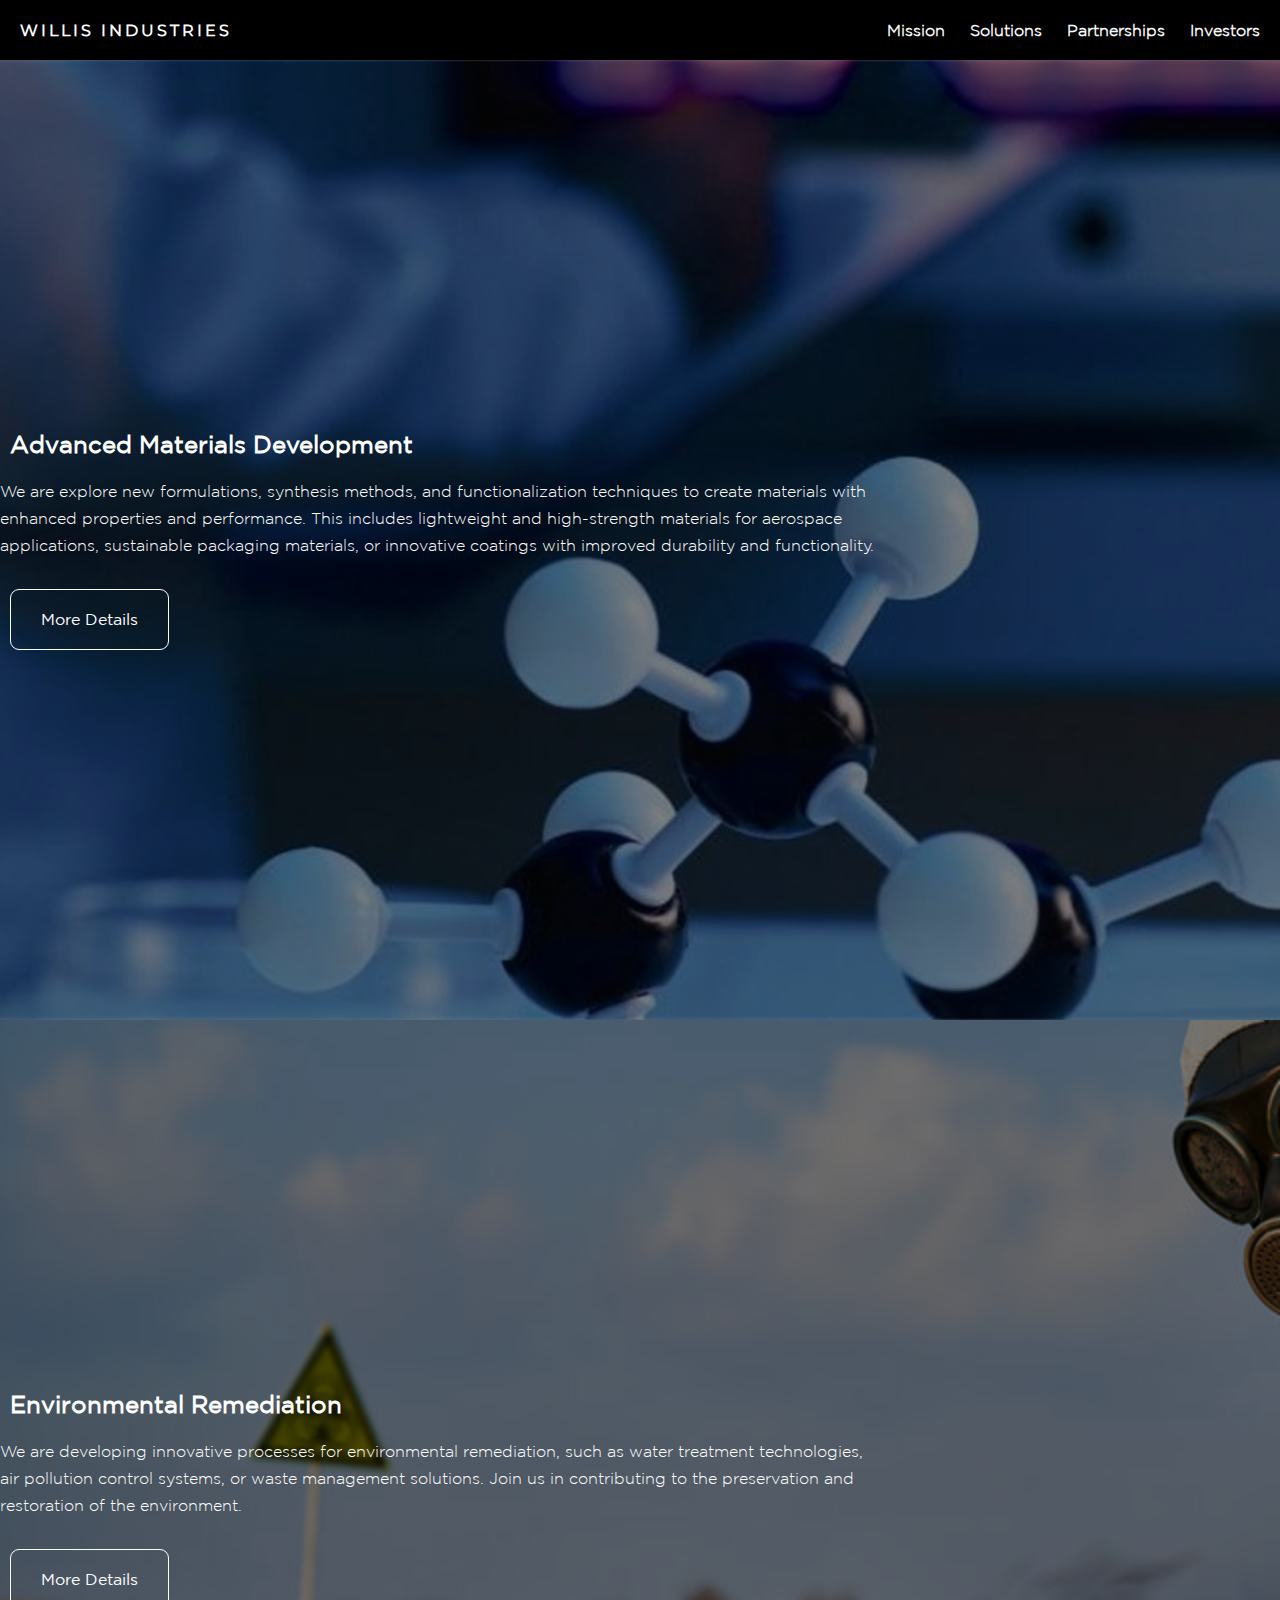
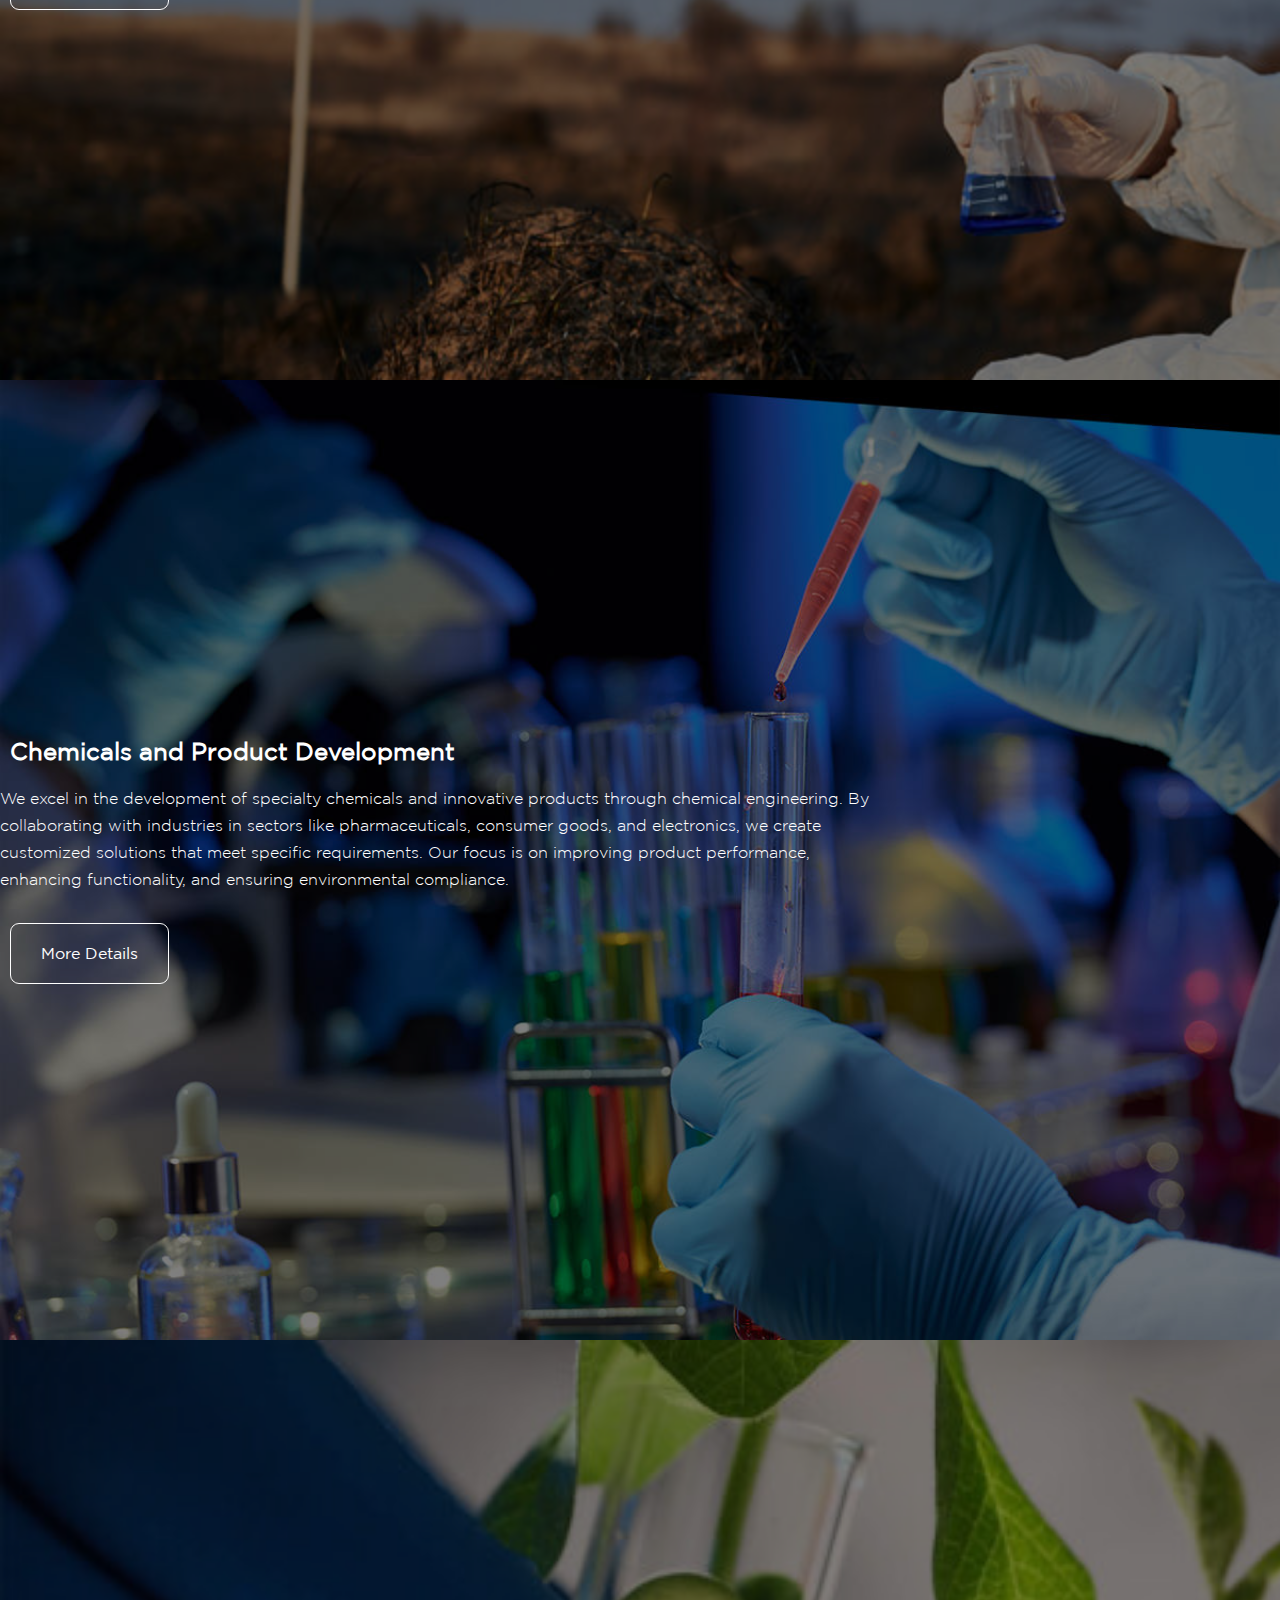
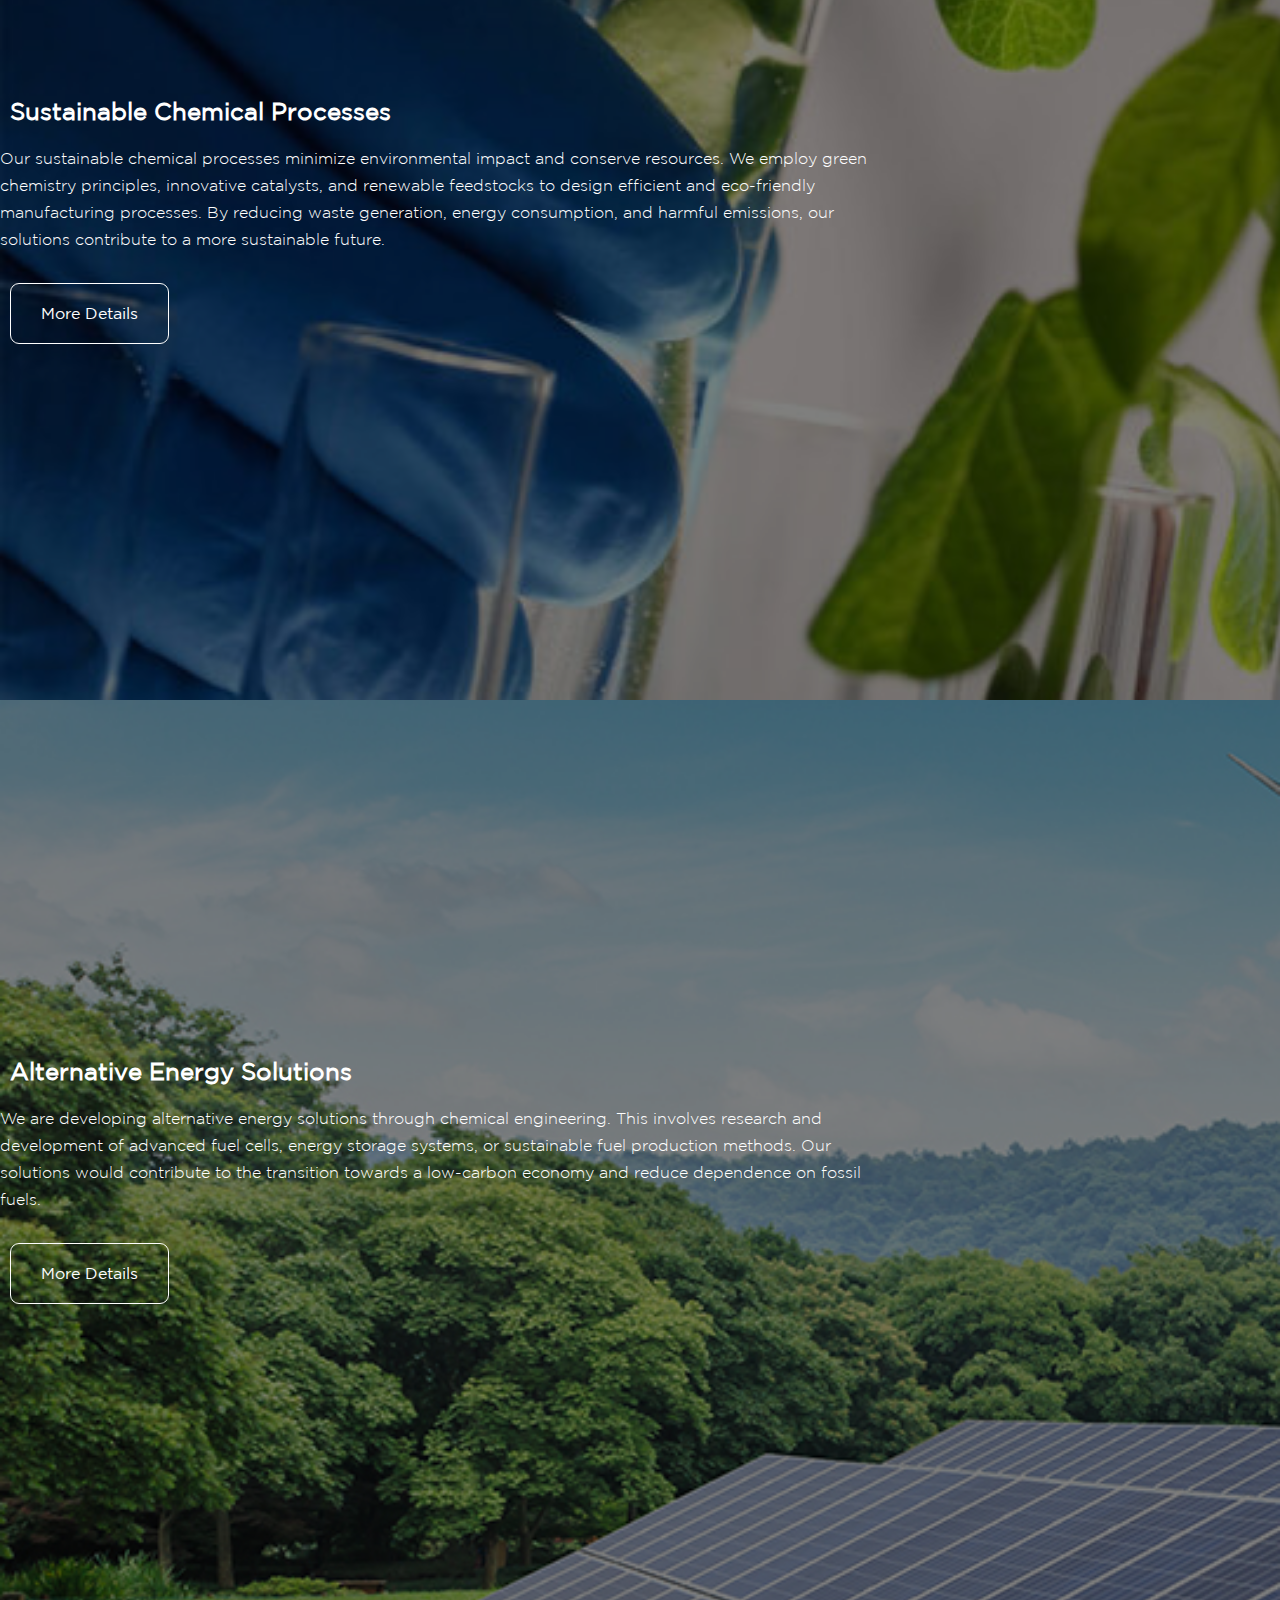
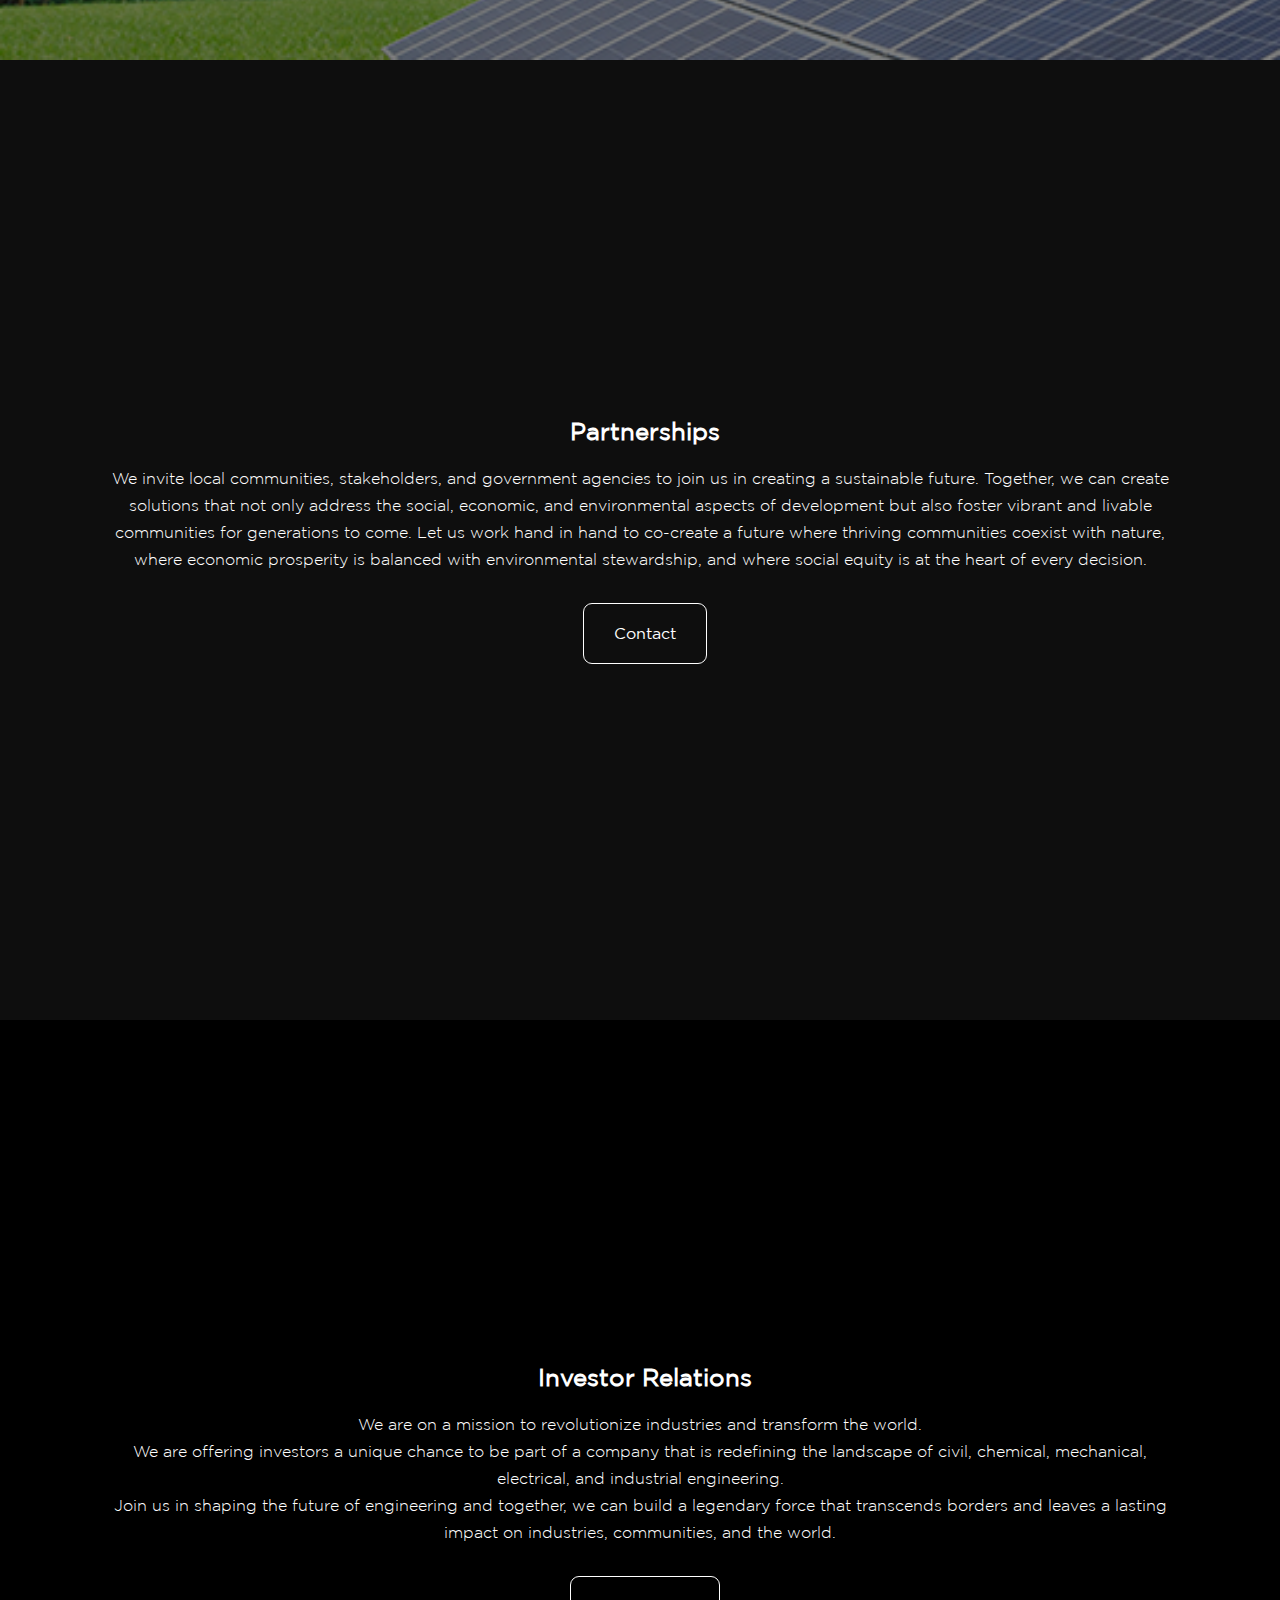
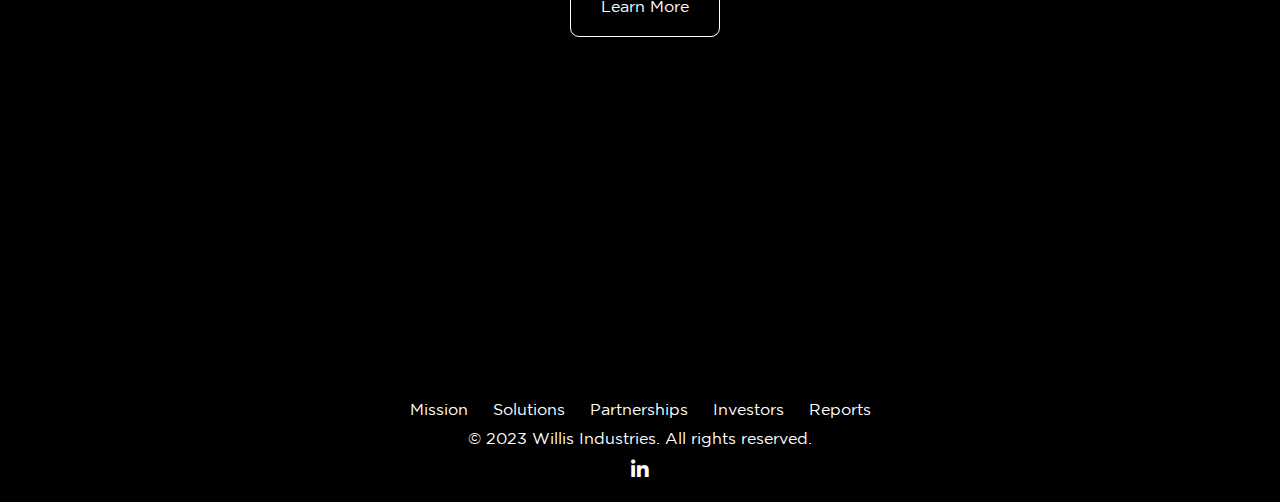
==== chemical.html @ 6d79f6e7 "First Commit" ====
<!DOCTYPE html>
<html lang="en">
<head>
  <title>Willis Industries</title>
  <meta name="viewport" content="width=device-width, initial-scale=1.0">
  <link rel="stylesheet" type="text/css" href="chemical.css">
  <script src="script.js"></script>
  <link rel="stylesheet" href="https://cdnjs.cloudflare.com/ajax/libs/font-awesome/6.0.0-beta3/css/all.min.css">
</head>
<body>
  <nav class="navbar">
    <div class="navbar-logo">
      <a href="index.html"><strong>WILLIS INDUSTRIES</strong></a>
    </div>
    <input type="checkbox" id="navbar-toggle" class="navbar-toggle">
    <label for="navbar-toggle" class="navbar-toggle-label"><i class="fas fa-bars"></i></label>
    <div class="navbar-menu-container">
      <ul class="navbar-menu">
        <li class="navbar-item"><a href="mission.html" class="navbar-link">Mission</a></li>
        <li class="navbar-item"><a href="solutions.html" class="navbar-link">Solutions</a></li>
        <li class="navbar-item"><a href="projects.html" class="navbar-link">Partnerships</a></li>
        <li class="navbar-item"><a href="investors.html" class="navbar-link">Investors</a></li>
      </ul>
    </div>
  </nav>

    <section id="boxes">

          <div class="box materials">
            <div class="box-overlay">
              <div class="box-content">
                <h3 class="box-title">Advanced Materials Development</h3>
                <p class="box-description">We are explore new formulations, synthesis methods, and functionalization techniques to create materials with enhanced properties and performance. This includes lightweight and high-strength materials for aerospace applications, sustainable packaging materials, or innovative coatings with improved durability and functionality.</p>
                <a href="industrial.html" class="box-learn-more">More Details</a>
              </div>
            </div>
          </div>

          <div class="box remed">
            <div class="box-overlay">
              <div class="box-content">
                <h3 class="box-title">Environmental Remediation</h3>
                <p class="box-description">We are developing innovative processes for environmental remediation, such as water treatment technologies, air pollution control systems, or waste management solutions. Join us in contributing to the preservation and restoration of the environment. </p>
                <a href="industrial.html" class="box-learn-more">More Details</a>
              </div>
            </div>
          </div>
          
          <div class="box chem">
            <div class="box-overlay">
              <div class="box-content">
                <h3 class="box-title">Chemicals and Product Development</h3>
                <p class="box-description">We excel in the development of specialty chemicals and innovative products through chemical engineering. By collaborating with industries in sectors like pharmaceuticals, consumer goods, and electronics, we create customized solutions that meet specific requirements. Our focus is on improving product performance, enhancing functionality, and ensuring environmental compliance.</p>
                <a href="civil.html" class="box-learn-more">More Details</a>
              </div>
            </div>
          </div>
          <div class="box sustain">
            <div class="box-overlay">
              <div class="box-content">
                <h3 class="box-title">Sustainable Chemical Processes</h3>
                <p class="box-description">Our sustainable chemical processes minimize environmental impact and conserve resources. We employ green chemistry principles, innovative catalysts, and renewable feedstocks to design efficient and eco-friendly manufacturing processes. By reducing waste generation, energy consumption, and harmful emissions, our solutions contribute to a more sustainable future.</p>
                <a href="mechanical.html" class="box-learn-more">More Details</a>
              </div>
            </div>
          </div>



          <div class="box alt">
            <div class="box-overlay">
              <div class="box-content">
                <h3 class="box-title">Alternative Energy Solutions</h3>
                <p class="box-description">We are developing alternative energy solutions through chemical engineering. This involves research and development of advanced fuel cells, energy storage systems, or sustainable fuel production methods. Our solutions would contribute to the transition towards a low-carbon economy and reduce dependence on fossil fuels.</p>
                <a href="industrial.html" class="box-learn-more">More Details</a>
              </div>
            </div>
          </div>

          
          <div class="box partnerships">
            <div class="box-overlay">
              <div class="box-content2">
                <h3 class="box-title">Partnerships</h3>
                <p class="box-description2">We invite local communities, stakeholders, and government agencies to join us in creating a sustainable future. Together, we can create solutions that not only address the social, economic, and environmental aspects of development but also foster vibrant and livable communities for generations to come. Let us work hand in hand to co-create a future where thriving communities coexist with nature, where economic prosperity is balanced with environmental stewardship, and where social equity is at the heart of every decision.</p>
                <a href="electrical.html" class="box-learn-more">Contact</a>
              </div>
            </div>
          </div>
          <div class="box investors">
            <div class="box-overlay">
              <div class="box-content2">
                <h3 class="box-title">Investor Relations</h3>
                <p class="box-description2">We are on a mission to revolutionize industries and transform the world.<br> We are offering investors a unique chance to be part of a company that is redefining the landscape of civil, chemical, mechanical, electrical, and industrial engineering. <br>Join us in shaping the future of engineering and together, we can build a legendary force that transcends borders and leaves a lasting impact on industries, communities, and the world.</p>
                <a href="chemical.html" class="box-learn-more">Learn More</a>
              </div>
            </div>
          </div>

        </section>

    <footer class="footer">
        <div class="footer-links">
          <ul>
            <li><a href="#">Mission</a></li>
            <li><a href="#">Solutions</a></li>
            <li><a href="#">Partnerships</a></li>
            <li><a href="#">Investors</a></li>
            <li><a href="#">Reports</a></li>
          </ul>
        </div>
        <div class="footer-info">
          <p>&copy; 2023 Willis Industries. All rights reserved.</p>
          <ul class="footer-social">
            <li><a href="#"><i class="fab fa-linkedin-in"></i></a></li>
          </ul>
        </div>
      </footer>
      
      
      
      
      
      
      
      
      
        
        
      </body>
      </html>
---- chemical.css ----
/* Global styles */
* {
    margin: 0;
    padding: 0;
    box-sizing: border-box;
  }
  
  @font-face {
    font-family: 'Gotham';
    src: url(font/GothamBook.ttf);
  }
  
  @font-face {
    font-family: 'Gotham2';
    src: url(font/GothamLight.ttf);
  
  }

  @font-face {
    font-family: 'Gotham Bold';
    src: url(font/Gotham-Bold.otf);
  }
  
  @font-face {
    font-family: 'Montserrat';
    src: url(font/Montserrat-Regular.ttf);
  }

  @font-face {
    font-family: 'Montserrat Bold';
    src: url(font/Montserrat-Bold.ttf);
  }
  /* navbar.css */
  
  /* Reset default margin and padding */
  body, nav, ul, li {
    margin: 0;
    padding: 0;
    font-family: 'Gotham';
  }

  body {
    background-color: black;
  }

  
  /* Style the navbar */
  .navbar {
    background-color: black;
    height: 60px;
    display: flex;
    align-items: center;
    justify-content: space-between;
    padding: 0 20px;
    position: sticky;
    top: 0px;
    left: 0;
    width: 100%;
    z-index: 3;

  }

 /* Add this CSS rule for the hover effect on navbar links */
.navbar-link {
    position: relative;
    text-decoration: none;
    color: #F8F8F8;
    font-size: 16px;
    font-weight: bold;
  }

  .navbar-link:hover {
    color: black;
  }
  
  .navbar-link::before {
    content: "";
    position: absolute;
    top: 0;
    left: 0;
    background-color: white;
    opacity: 0;
    transform: translate(-12.5%, -36%);
    width: calc(100% + 20px);
    height: calc(100% + 40px);
    transition: opacity 0.3s ease;
    z-index: -1;
    pointer-events: none;
  }
  
  /* Add this CSS rule for the font color transition on hover */
  .navbar-link:hover::before {
    opacity: 1;
    transform: translate(-12.5%, -36%) scale(1.05);
  }
  
  /* Modify the CSS rule for the scroll effect */
  .navbar-scrolled {
    background-color: rgb(255, 255, 255);
    border-bottom: .5px solid rgb(241, 241, 241);
  }

  .navbar-scrolled .navbar-link::before {
    background-color: black;
  }
  
  /* Add this CSS rule for the font color transition on hover when scrolled */
  .navbar-scrolled .navbar-link:hover {
    color: black;
  }
  


 
  
  /* Style the navbar logo */
  .navbar-logo {
    width: auto;
  }

  .navbar-logo a {
    text-decoration: none;
    color: white;
    font-family: 'Montserrat';
    letter-spacing: 3px;
  }
  
  /* Style the navbar menu */
  .navbar-menu {
    list-style-type: none;
  }
  
  /* Style the navbar items */
  .navbar-item {
    display: inline-block;
    margin-left: 20px;
    font-family: 'Gotham2'
  }

  .navbar-toggle {
    display: none;
  }

  .navbar-toggle-label {
    display: none;
  }

  /*test*/
  #boxes {
    padding: 0px 0;
    background-color: #000;
}





.chem {
    background-image: url(images/chem.jpg);
    background-size: cover;
}

.sustain {
    background-image: url(images/sustain.jpg);
    background-size: cover;
}

.remed {
  background-image: url(images/remed.jpg);
  background-size: cover;
}
.alt {
    background-image: url(images/alt.jpg);
    background-size: cover;
}

.growth {
    background-image: url(images/walk1.jpg);
    background-size: cover;
}

.green {
    background-image: url(images/park.webp);
    background-size: cover;
}

.materials {
    background-image: url(images/materials.jpg);
    background-size: cover;
}

.urban {
    background-image: url(images/sustainable-construction.jpg);
    background-size: cover;
}

.climate {
    background-image: url(images/climate.webp);
    background-size: cover;
}

.tech {
    background-image: url(images/server.jpg);
    background-size: cover;
}

.partnerships {
    background-color: #1d1d1d;
    background-size: cover;
}



.investors {
    background-color: #000; 
    background-size: cover;
}





.box {
  width: 100%;
  margin: 0px 0;
  position: relative;
}



.box-overlay {
  position: relative;
  width: 100%;
  height: 0;
  padding-bottom: 75%;
}

.box-overlay img {
  width: 100%;
  height: 100%;
  object-fit: cover;
}

.box-content {
  position: absolute;
  top: 0;
  left: 0;
  width: 100%;
  height: 100%;
  display: flex;
  flex-direction: column; /* Add this line */
  align-items: flex-start; /* Updated alignment */
  justify-content: center; /* Updated alignment */
  gap: 20px;
  background-color: rgba(0, 0, 0, 0.5);
  opacity: 1;
  transition: opacity 0.3s ease;
}

/* for investors and partners section*/

.box-content2 {
    position: absolute;
    top: 0;
    left: 0;
    width: 100%;
    height: 100%;
    display: flex;
    flex-direction: column; /* Add this line */
    align-items: center; /* Updated alignment */
    justify-content: center; /* Updated alignment */
    gap: 20px;
    background-color: rgba(0, 0, 0, 0.5);
    opacity: 1;
    transition: opacity 0.3s ease;
  }

  .box-description2 {
    color: #fff;
    font-family: 'Gotham2';
    text-align: center;
    padding-left: 100px;
    padding-right: 100px;
    line-height: 27px;
  }


  /**/



.box-title {
  color: #fff;
  font-size: 24px;
  text-align: left; /* Updated alignment */
  margin-left: 10px; /* Add this line for spacing */
}

.box-description {
  color: #fff;
  font-family: 'Gotham2';
  padding-right: 400px;
  line-height: 27px;
}

.box-learn-more {
  display: inline-block;
  padding: 5px 10px;
  background-color: transparent;
  border: 1px solid #fff;
  color: #fff;
  text-decoration: none;
  border-radius: 9px;
  padding: 20px 30px;
  
  font-family: 'Gotham';
  margin-left: 10px; /* Add this line for spacing */
  margin-top: 10px; /* Add this line for spacing */
}

.box-learn-more:hover {
  background-color: #fff;
  transition: 0.5s;
  color: #000;
}


.box:hover img {
  transform: scale(1.1);
}

.darken {
  filter: brightness(10%)
}

  /*test*/

 

    
  
  /* Footer Section Styling */
  
  .footer {
    background-color: #000000;
    color: #FFFFFF;
    padding: 20px 0;
    text-align: center;
  }
  
  .footer-links ul {
    list-style-type: none;
    padding: 0;
    margin: 0;
    margin-bottom: 10px;
  }
  
  .footer-links li {
    display: inline-block;
    margin: 0 10px;
  }
  
  .footer-links a {
    color: #FFFFFF;
    text-decoration: none;
  }
  
  .footer-info p {
    margin-bottom: 10px;
  }
  
  .footer-social {
    list-style-type: none;
    padding: 0;
    margin: 0;
  }
  
  .footer-social li {
    display: inline-block;
    margin: 0 5px;
  }
  
  .footer-social a {
    color: #FFFFFF;
    text-decoration: none;
    font-size: 20px;
  }
  
  /**/

       /* Add a media query for screens with a maximum width of 375px (iPhone 13 width) */
       @media (max-width: 700px) {

        /* Style the navbar */
        .navbar {
          background-color: black;
          height: 60px;
          display: flex;
          align-items: center;
          justify-content: space-between;
          padding: 0 20px;
          position: sticky;
          top: 0px;
          left: 0;
          width: 100%;
          z-index: 3;
      
        }
      
       /* Add this CSS rule for the hover effect on navbar links */
      .navbar-link {
          position: relative;
          text-decoration: none;
          color: #F8F8F8;
          font-size: 16px;
          font-weight: bold;
          transition: color 0.3s ease;
        }
      
        .navbar-link:hover {
          color: black;
        }
        
        .navbar-link::before {
          content: "";
          position: absolute;
          top: 0;
          left: 0;
          background-color: white;
          opacity: 0;
          transform: translate(-12.5%, -36%);
          width: calc(100% + 20px);
          height: calc(100% + 40px);
          transition: opacity 0.3s ease;
          z-index: -1;
          pointer-events: none;
        }
        
        /* Add this CSS rule for the font color transition on hover */
        .navbar-link:hover::before {
          opacity: 1;
          transform: translate(-12.5%, -36%) scale(1.05);
        }
        
        /* Modify the CSS rule for the scroll effect */
        .navbar-scrolled {
          background-color: rgb(255, 255, 255);
          border-bottom: .5px solid rgb(241, 241, 241);
        }
      
        .navbar-scrolled .navbar-link::before {
          background-color: black;
        }
        
        /* Add this CSS rule for the font color transition on hover when scrolled */
        .navbar-scrolled .navbar-link:hover {
          color: black;
        }
        
      
      
       
        
        /* Style the navbar logo */
        .navbar-logo {
          width: auto;
        }
      
        .navbar-logo a {
          text-decoration: none;
          color: white;
          font-family: 'Montserrat';
          letter-spacing: 3px;
        }
        
        /* Style the navbar menu */
        .navbar-menu {
          list-style-type: none;
        }
        
        /* Style the navbar items */
        .navbar-item {
          display: inline-block;
          margin-left: 20px;
          font-family: 'Gotham2'
        }
        
      /* Add styles to the hamburger icon and checkbox */
      .navbar-toggle {
      display: none;
      }
      
      .navbar-toggle-label {
      display: block;
      color: #FFF;
      font-size: 24px;
      cursor: pointer;
      padding: 10px;
      position: absolute;
      top: 0;
      right: 0;
      }
      
      /* Add styles to show the menu when the checkbox is checked */
      .navbar-toggle:checked ~ .navbar-menu-container {
      display: block;
      position: absolute;
      top: 100%;
      right: 0;
      width: 100%;
      background-color: black;
      z-index: 99; /* Ensure the menu appears on top of other content */
      }
      
      /* Add styles to hide the menu by default */
      .navbar-menu-container {
      display: none;
      }
      
      .navbar-menu {
      list-style-type: none;
      display: none; /* Hide the menu items by default */
      }
      
      /* Add additional styles for the navbar items */
      .navbar-item {
      display: block;
      margin: 10px 0;
      text-align: center; /* Align the menu items to the right */
      }
      
      /* Show the menu items when the hamburger menu is checked */
      #navbar-toggle:checked ~ .navbar-menu-container .navbar-menu {
      display: block;
      }
      
      /* Adjust the positioning of the menu items */
      .navbar-menu-container {
      position: absolute;
      top: 100%;
      right: 0;
      width: 100%;
      background-color: black;
      padding: 0px 0;
      z-index: 2;
      }
      
      .navbar-link {
      font-size: 14px;
      color: #FFF;
      text-decoration: none;
      }
      
      /* Rest of your existing navbar styles */
      
      
      
      
      
      
      
      
      /* Boxes Section */
      #boxes {
        padding: 0px 0;
      }
      
      .box {
        height: 100vh;
      }
      .box-content {
        padding: 0px;
        align-items: center;
      }
      
      .box-overlay {
        height: 100vh;
      }
      
      .box-title {
        font-size: 18px;
        margin-left: 0;
      }
      
      .box-content2 {
        padding: 0px;
        align-items: center;
      }
      
      .box-description {
        font-size: 17px;
        padding-right: 20px;
        line-height: 40px;
        text-align: center;
      }
      
      .box-description2 {
        font-size: 17px;
        line-height: 40px;
        text-align: center;
        padding: 0;
      }
      
      .box-learn-more {
        padding: 10px 15px;
        font-size: 12px;
        margin-left: 0;
        margin-top: 10px;
        
      }
      
      .chem {
        background-image: url(images/chem.jpg);
        background-size: cover;
        background-position: center;
    }
    
    .sustain {
        background-image: url(images/sustain.jpg);
        background-size: cover;
        background-position: center;
    }
    
    .remed {
      background-image: url(images/remed.jpg);
      background-size: cover;
      background-position: center;
    }
    .alt {
        background-image: url(images/alt.jpg);
        background-size: cover;
        background-position-x: 700px; 
    }
    
    .growth {
        background-image: url(images/walk1.jpg);
        background-size: cover;
        background-position: center;
    }
    
    .green {
        background-image: url(images/park.webp);
        background-size: cover;
        background-position: center;
    }
    
    .materials {
        background-image: url(images/materials.jpg);
        background-size: cover;
        background-position: center;
    }
    
    .urban {
        background-image: url(images/sustainable-construction.jpg);
        background-size: cover;
        background-position: center;
    }
    
    .climate {
        background-image: url(images/climate.webp);
        background-size: cover;
        background-position: center;
    }
    
    .tech {
        background-image: url(images/server.jpg);
        background-size: cover;
        background-position: center;
    }
    
      
      
      
      /* Footer Section */
      .footer {
        padding: 10px 0;
      }
      
      .footer-links li {
        margin: 0 5px;
      }
      
      .footer-info p {
        font-size: 12px;
      }
      
      .footer-social a {
        font-size: 16px;
      }
      
      .footer-links a {
        font-size: 12px;
        color: #fff;
        font-family: 'Gotham Bold';
      }
      
      /* About Section */
      #about {
        padding: 50px 0;
      }
      
      .letter {
        padding: 20px;
      }
      
      .letter-content p {
        margin-bottom: 10px;
      }
      }
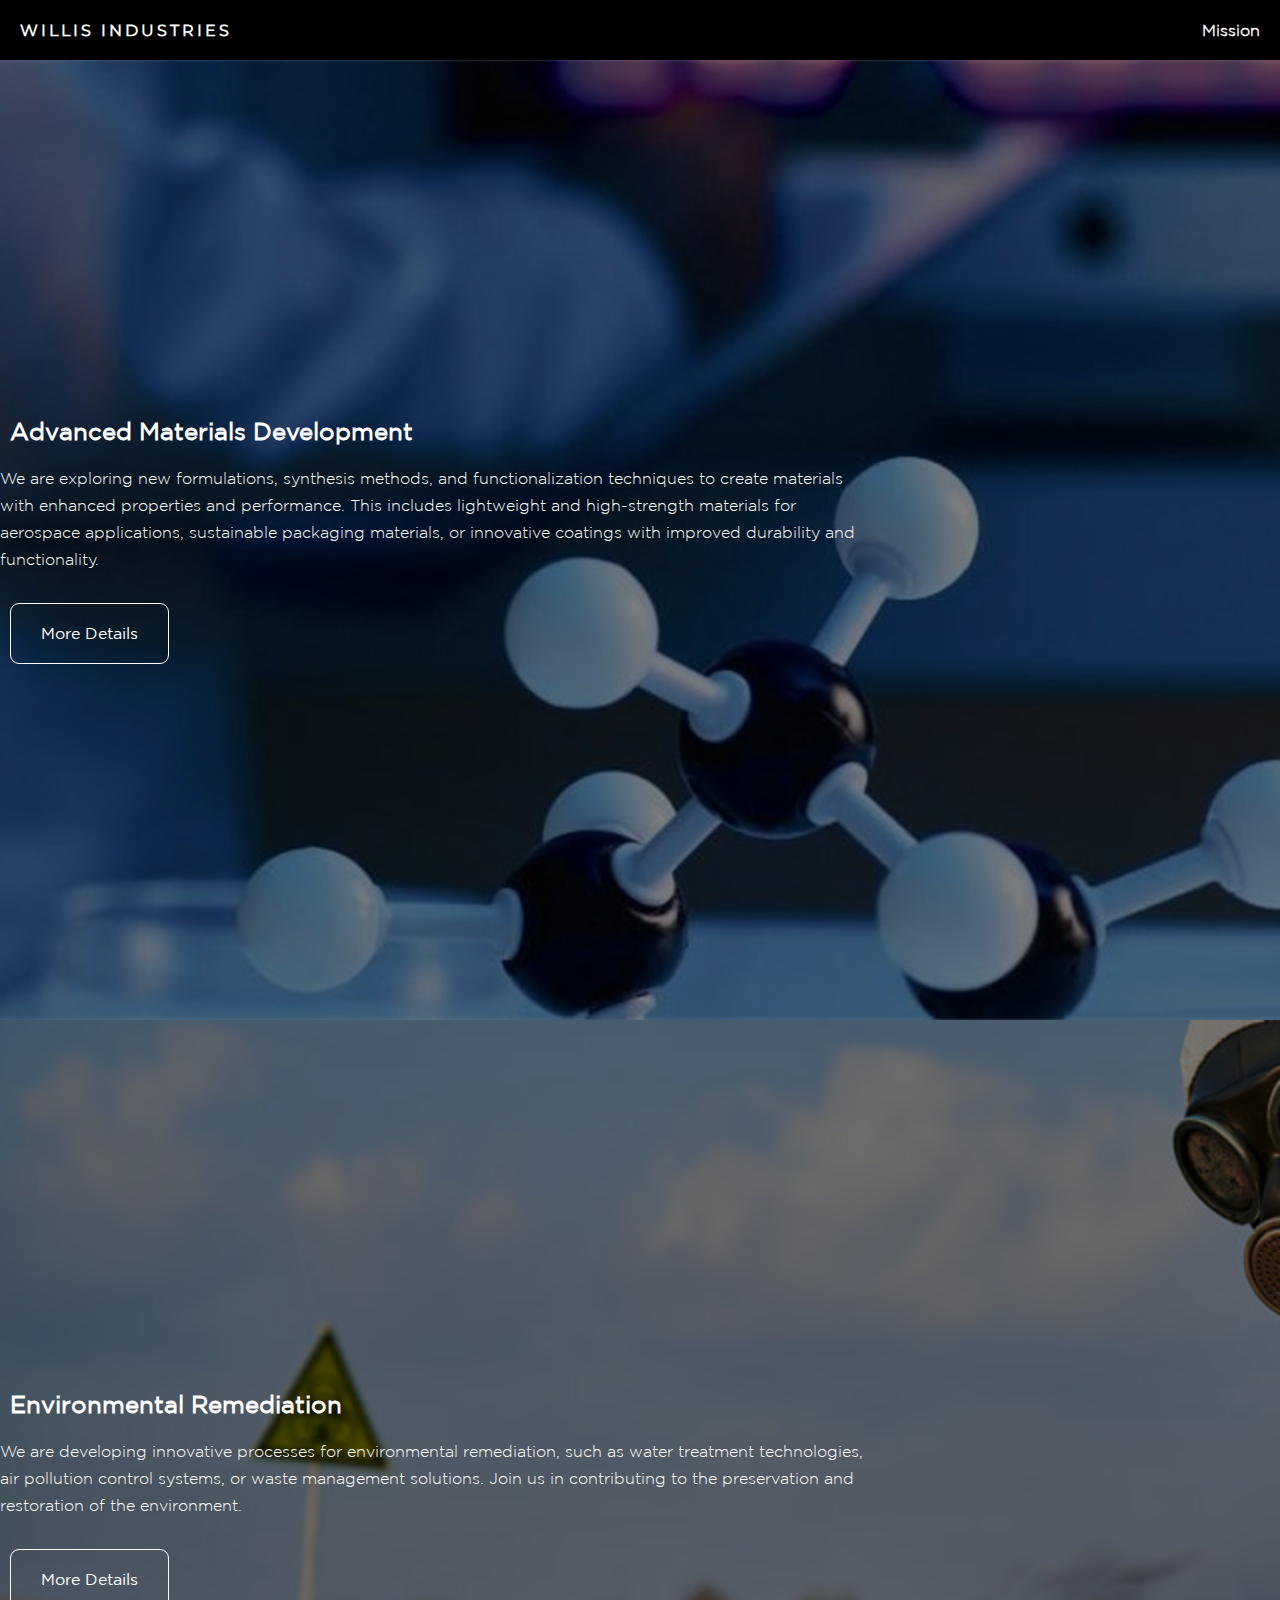
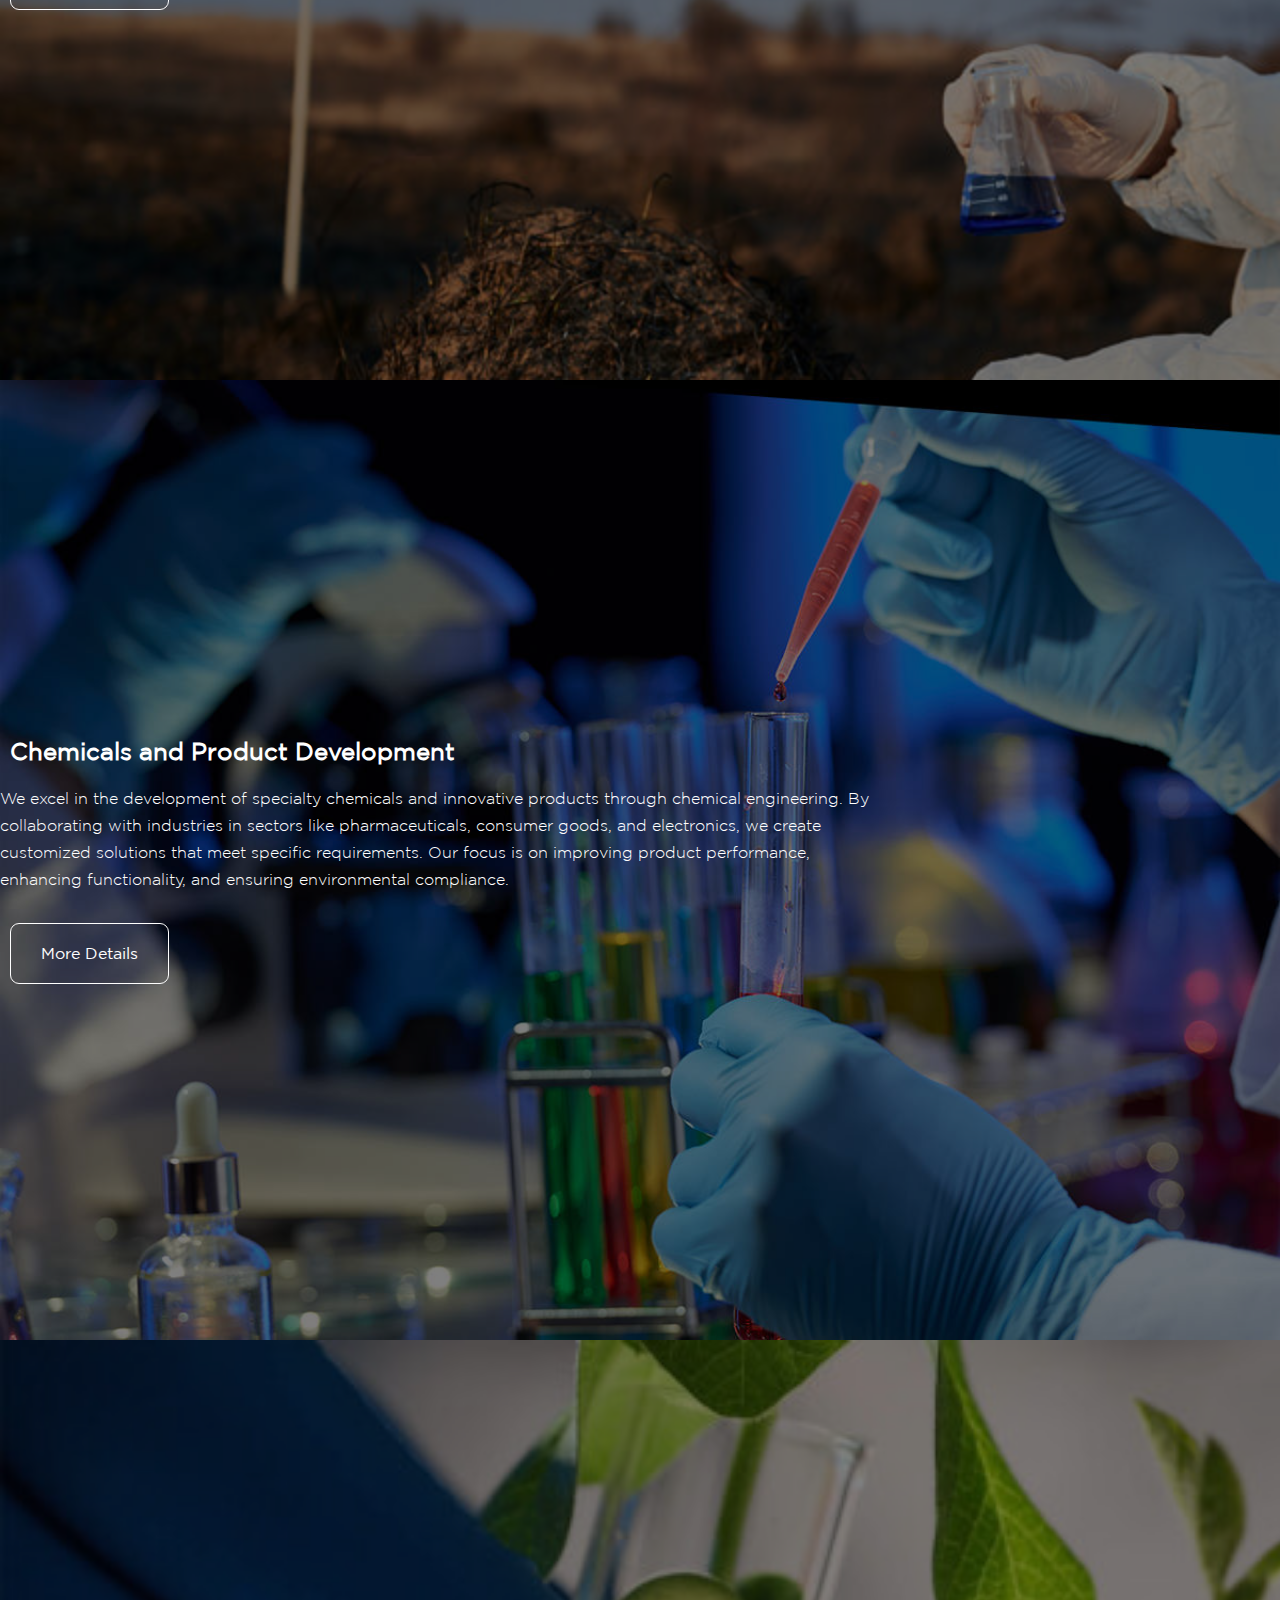
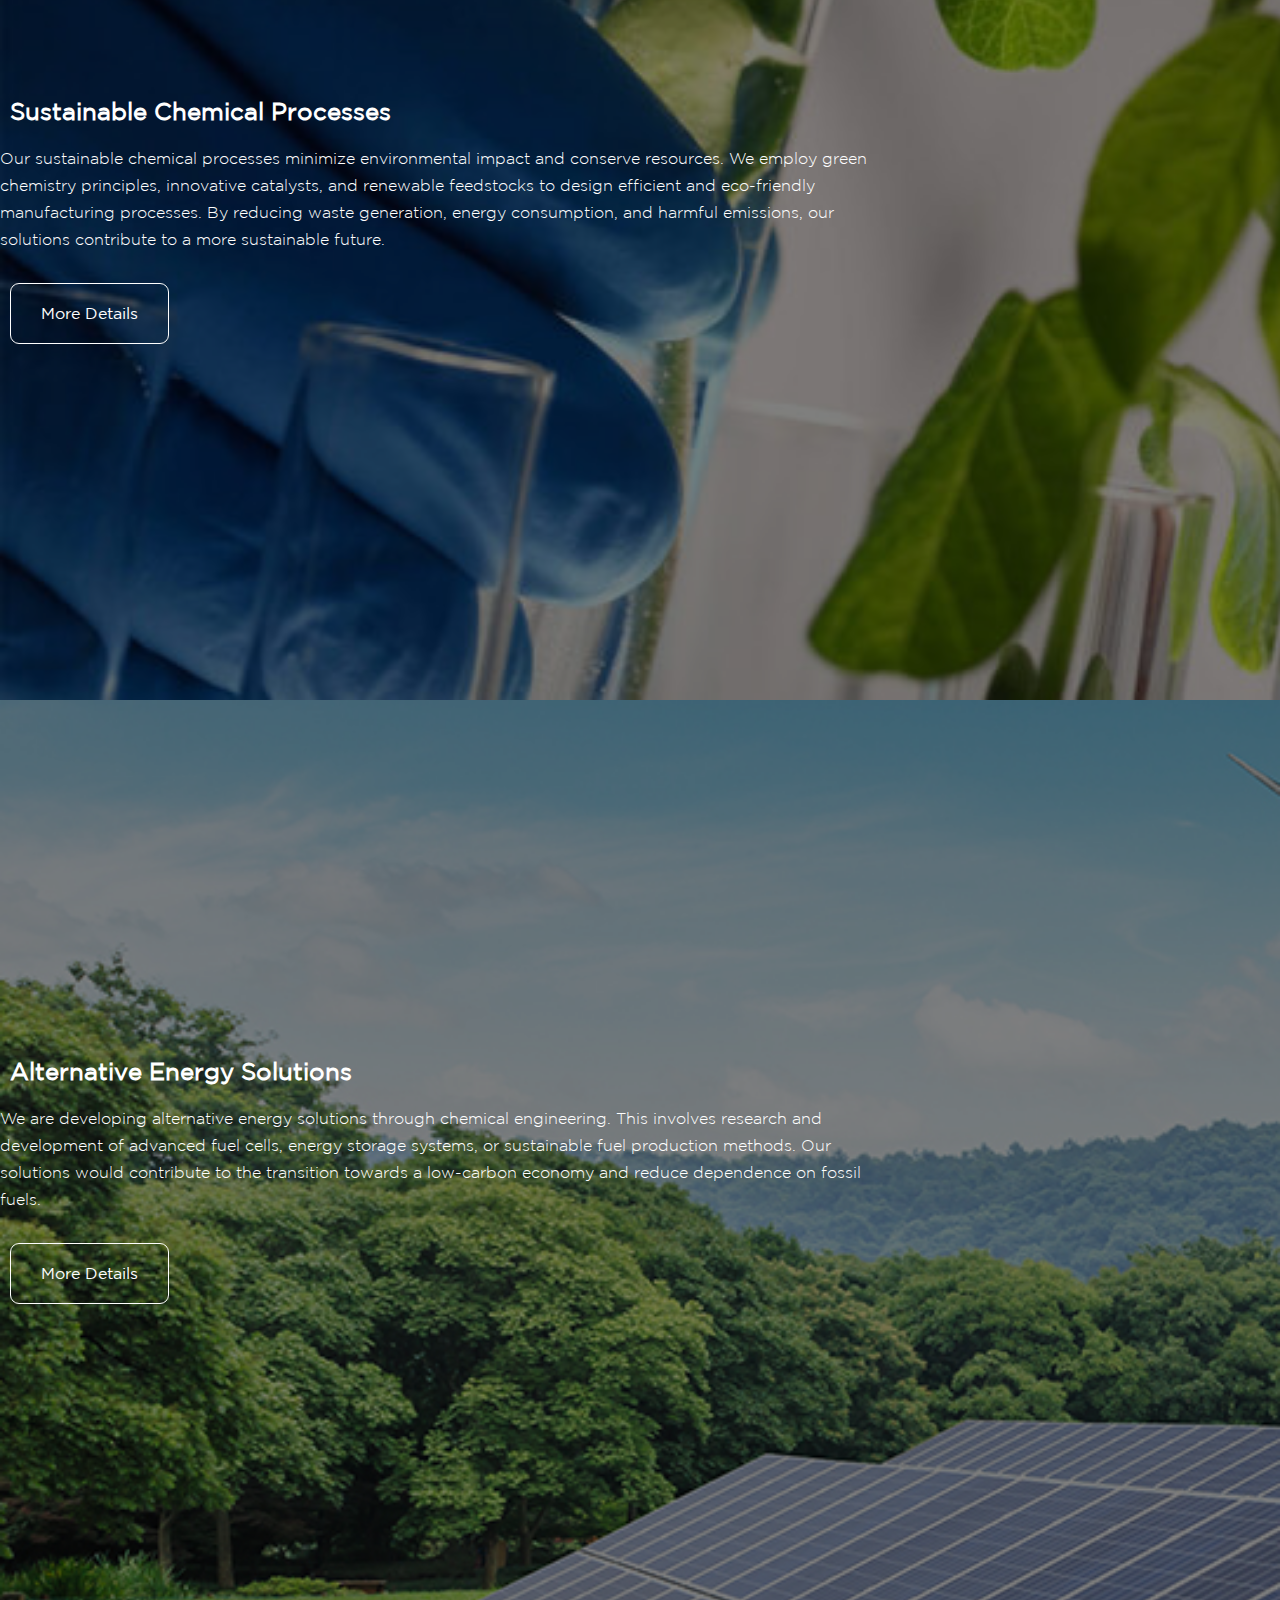
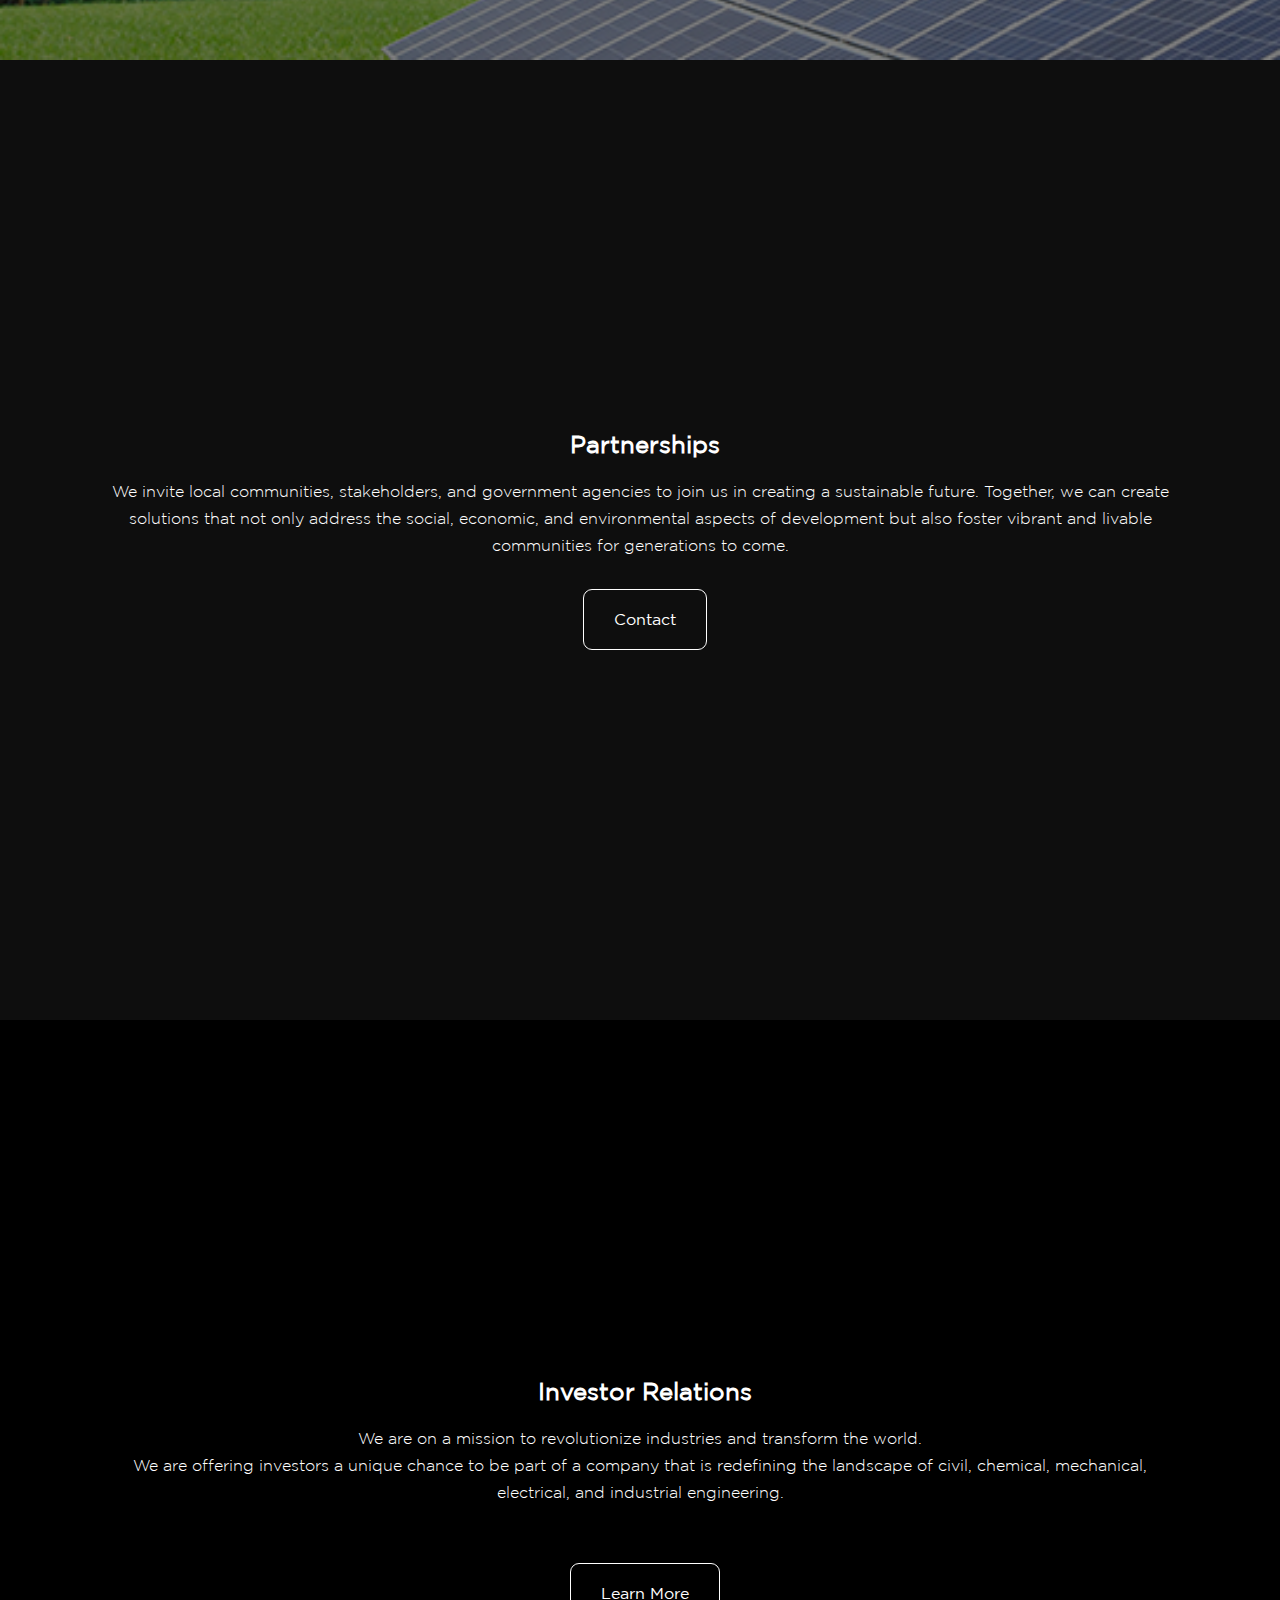
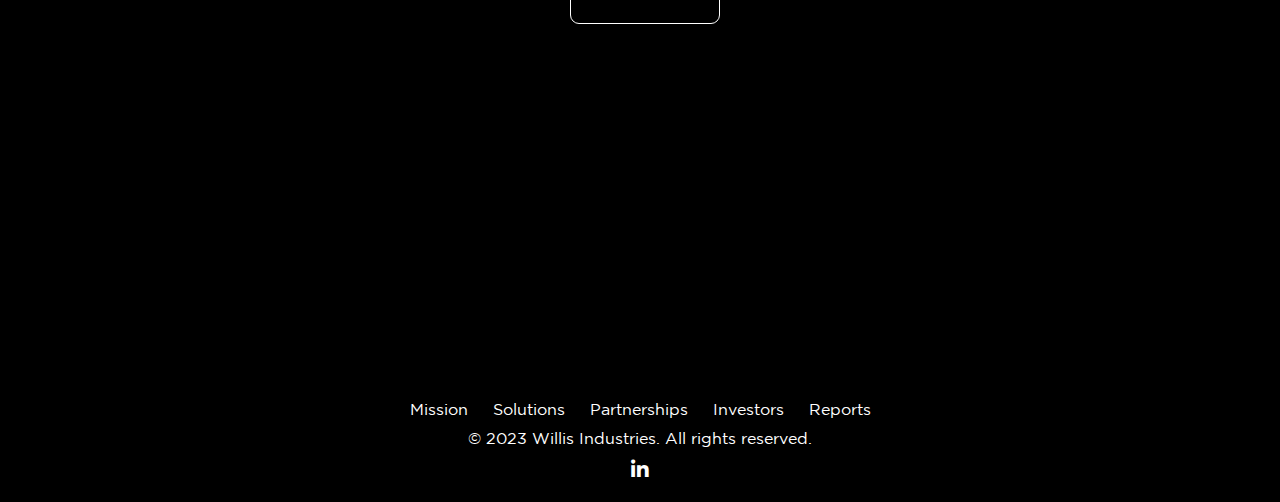
==== commit 93ca773b: "new edits to all pages" ====
--- a/chemical.html
+++ b/chemical.html
@@ -12,14 +12,10 @@
     <div class="navbar-logo">
       <a href="index.html"><strong>WILLIS INDUSTRIES</strong></a>
     </div>
-    <input type="checkbox" id="navbar-toggle" class="navbar-toggle">
-    <label for="navbar-toggle" class="navbar-toggle-label"><i class="fas fa-bars"></i></label>
     <div class="navbar-menu-container">
       <ul class="navbar-menu">
         <li class="navbar-item"><a href="mission.html" class="navbar-link">Mission</a></li>
-        <li class="navbar-item"><a href="solutions.html" class="navbar-link">Solutions</a></li>
-        <li class="navbar-item"><a href="projects.html" class="navbar-link">Partnerships</a></li>
-        <li class="navbar-item"><a href="investors.html" class="navbar-link">Investors</a></li>
+
       </ul>
     </div>
   </nav>
@@ -30,7 +26,7 @@
             <div class="box-overlay">
               <div class="box-content">
                 <h3 class="box-title">Advanced Materials Development</h3>
-                <p class="box-description">We are explore new formulations, synthesis methods, and functionalization techniques to create materials with enhanced properties and performance. This includes lightweight and high-strength materials for aerospace applications, sustainable packaging materials, or innovative coatings with improved durability and functionality.</p>
+                <p class="box-description">We are exploring new formulations, synthesis methods, and functionalization techniques to create materials with enhanced properties and performance. This includes lightweight and high-strength materials for aerospace applications, sustainable packaging materials, or innovative coatings with improved durability and functionality.</p>
                 <a href="industrial.html" class="box-learn-more">More Details</a>
               </div>
             </div>
@@ -82,7 +78,7 @@
             <div class="box-overlay">
               <div class="box-content2">
                 <h3 class="box-title">Partnerships</h3>
-                <p class="box-description2">We invite local communities, stakeholders, and government agencies to join us in creating a sustainable future. Together, we can create solutions that not only address the social, economic, and environmental aspects of development but also foster vibrant and livable communities for generations to come. Let us work hand in hand to co-create a future where thriving communities coexist with nature, where economic prosperity is balanced with environmental stewardship, and where social equity is at the heart of every decision.</p>
+                <p class="box-description2">We invite local communities, stakeholders, and government agencies to join us in creating a sustainable future. Together, we can create solutions that not only address the social, economic, and environmental aspects of development but also foster vibrant and livable communities for generations to come.<!--Let us work hand in hand to co-create a future where thriving communities coexist with nature, where economic prosperity is balanced with environmental stewardship, and where social equity is at the heart of every decision.--> </p>
                 <a href="electrical.html" class="box-learn-more">Contact</a>
               </div>
             </div>
@@ -91,7 +87,7 @@
             <div class="box-overlay">
               <div class="box-content2">
                 <h3 class="box-title">Investor Relations</h3>
-                <p class="box-description2">We are on a mission to revolutionize industries and transform the world.<br> We are offering investors a unique chance to be part of a company that is redefining the landscape of civil, chemical, mechanical, electrical, and industrial engineering. <br>Join us in shaping the future of engineering and together, we can build a legendary force that transcends borders and leaves a lasting impact on industries, communities, and the world.</p>
+                <p class="box-description2">We are on a mission to revolutionize industries and transform the world.<br> We are offering investors a unique chance to be part of a company that is redefining the landscape of civil, chemical, mechanical, electrical, and industrial engineering.<br><br><!--Join us in shaping the future of engineering and together, we can build a legendary force that transcends borders and leaves a lasting impact on industries, communities, and the world.--></p>
                 <a href="chemical.html" class="box-learn-more">Learn More</a>
               </div>
             </div>
--- a/chemical.css
+++ b/chemical.css
@@ -231,14 +231,14 @@
 .box-overlay {
   position: relative;
   width: 100%;
-  height: 0;
+  height: 100vh;
   padding-bottom: 75%;
 }
 
 .box-overlay img {
   width: 100%;
-  height: 100%;
-  object-fit: cover;
+  height: 100vh;
+  
 }
 
 .box-content {
@@ -485,71 +485,7 @@
           font-family: 'Gotham2'
         }
         
-      /* Add styles to the hamburger icon and checkbox */
-      .navbar-toggle {
-      display: none;
-      }
-      
-      .navbar-toggle-label {
-      display: block;
-      color: #FFF;
-      font-size: 24px;
-      cursor: pointer;
-      padding: 10px;
-      position: absolute;
-      top: 0;
-      right: 0;
-      }
-      
-      /* Add styles to show the menu when the checkbox is checked */
-      .navbar-toggle:checked ~ .navbar-menu-container {
-      display: block;
-      position: absolute;
-      top: 100%;
-      right: 0;
-      width: 100%;
-      background-color: black;
-      z-index: 99; /* Ensure the menu appears on top of other content */
-      }
-      
-      /* Add styles to hide the menu by default */
-      .navbar-menu-container {
-      display: none;
-      }
-      
-      .navbar-menu {
-      list-style-type: none;
-      display: none; /* Hide the menu items by default */
-      }
-      
-      /* Add additional styles for the navbar items */
-      .navbar-item {
-      display: block;
-      margin: 10px 0;
-      text-align: center; /* Align the menu items to the right */
-      }
-      
-      /* Show the menu items when the hamburger menu is checked */
-      #navbar-toggle:checked ~ .navbar-menu-container .navbar-menu {
-      display: block;
-      }
-      
-      /* Adjust the positioning of the menu items */
-      .navbar-menu-container {
-      position: absolute;
-      top: 100%;
-      right: 0;
-      width: 100%;
-      background-color: black;
-      padding: 0px 0;
-      z-index: 2;
-      }
-      
-      .navbar-link {
-      font-size: 14px;
-      color: #FFF;
-      text-decoration: none;
-      }
+
       
       /* Rest of your existing navbar styles */
       
@@ -565,17 +501,13 @@
         padding: 0px 0;
       }
       
-      .box {
-        height: 100vh;
-      }
+     
       .box-content {
         padding: 0px;
         align-items: center;
       }
       
-      .box-overlay {
-        height: 100vh;
-      }
+      
       
       .box-title {
         font-size: 18px;
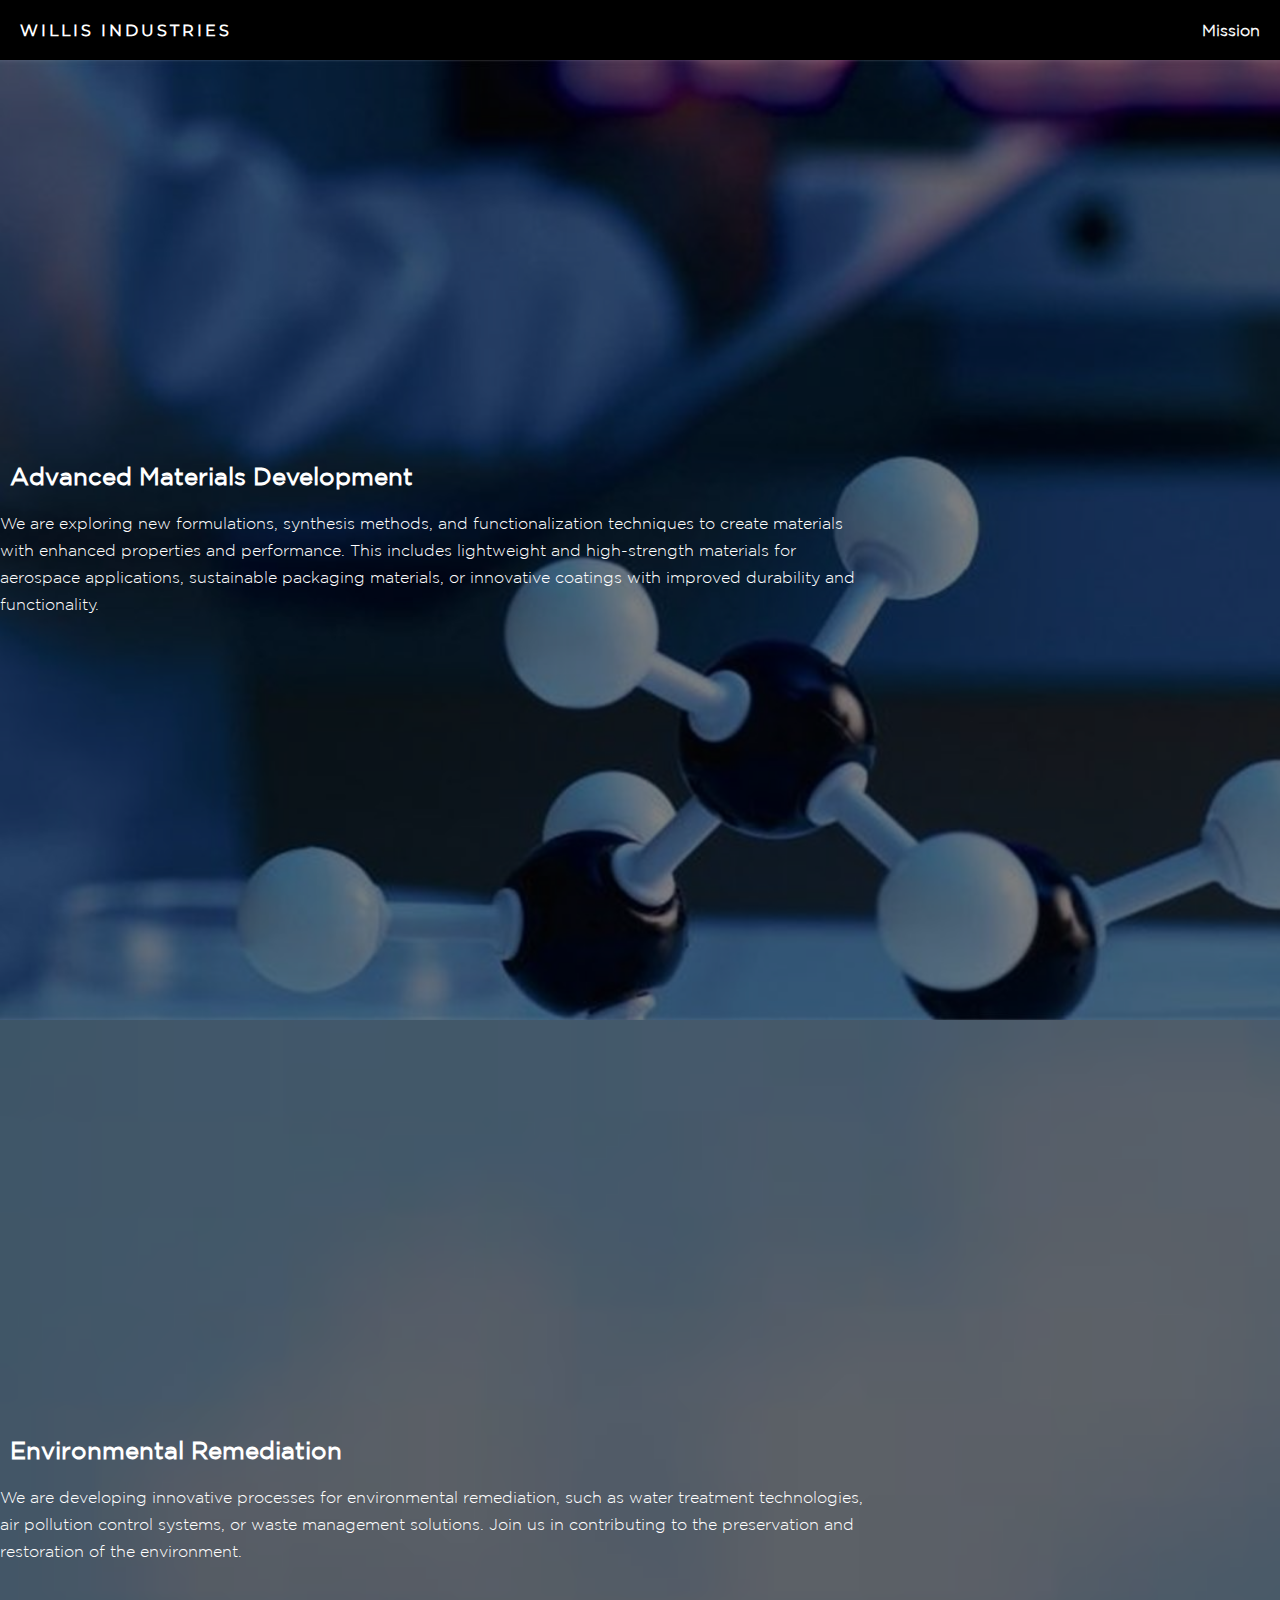
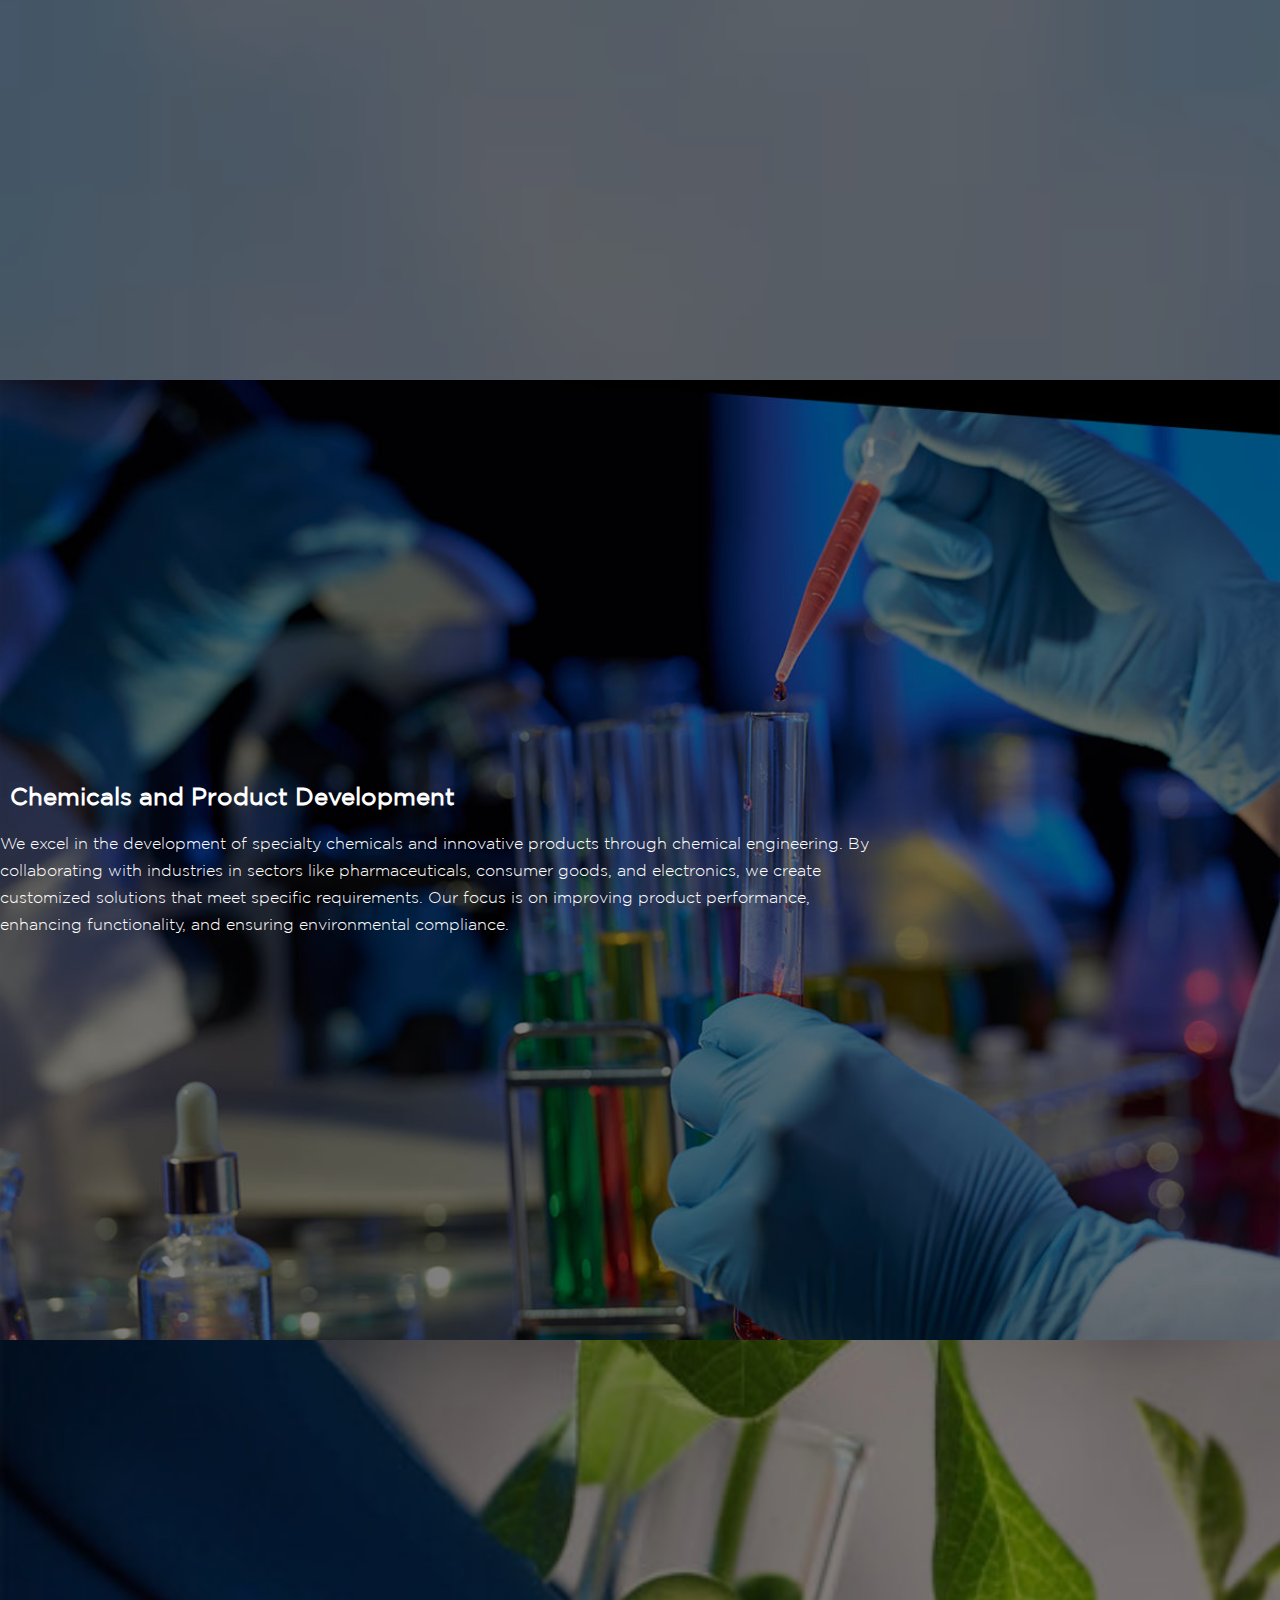
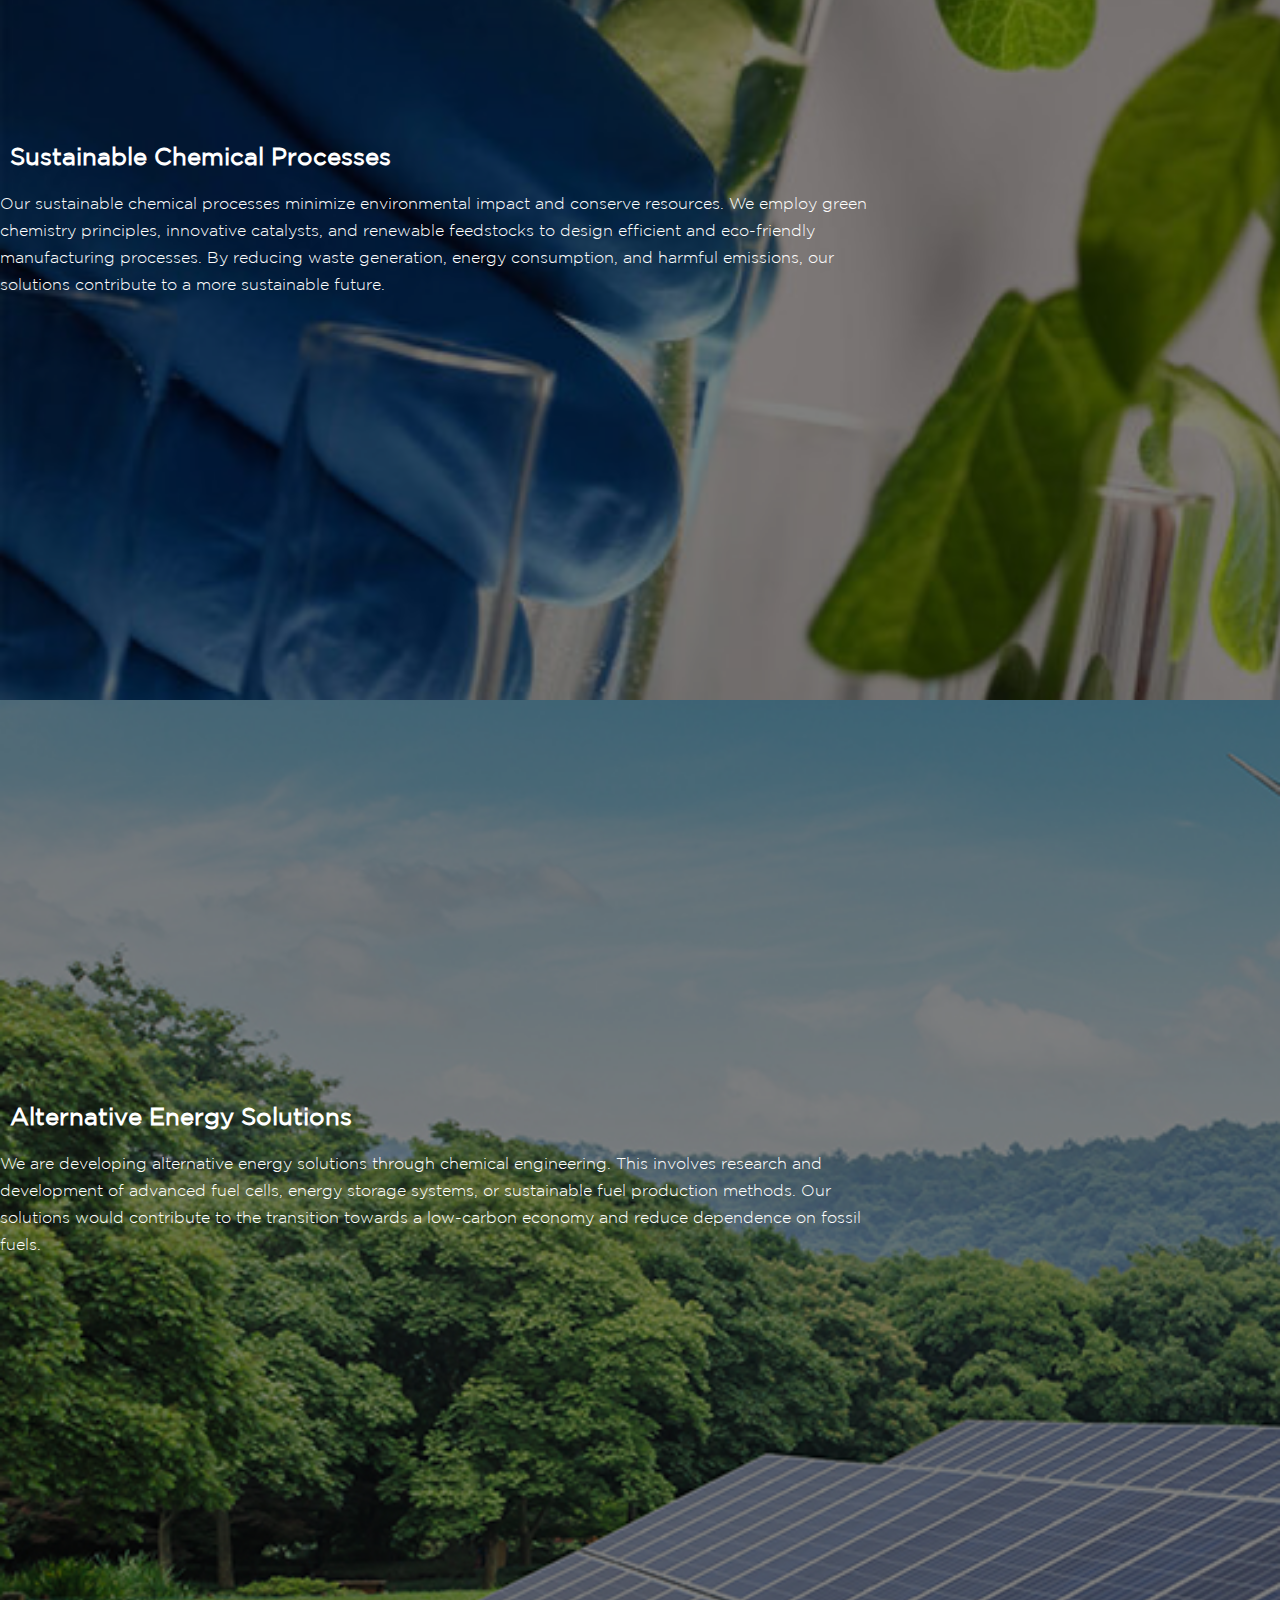
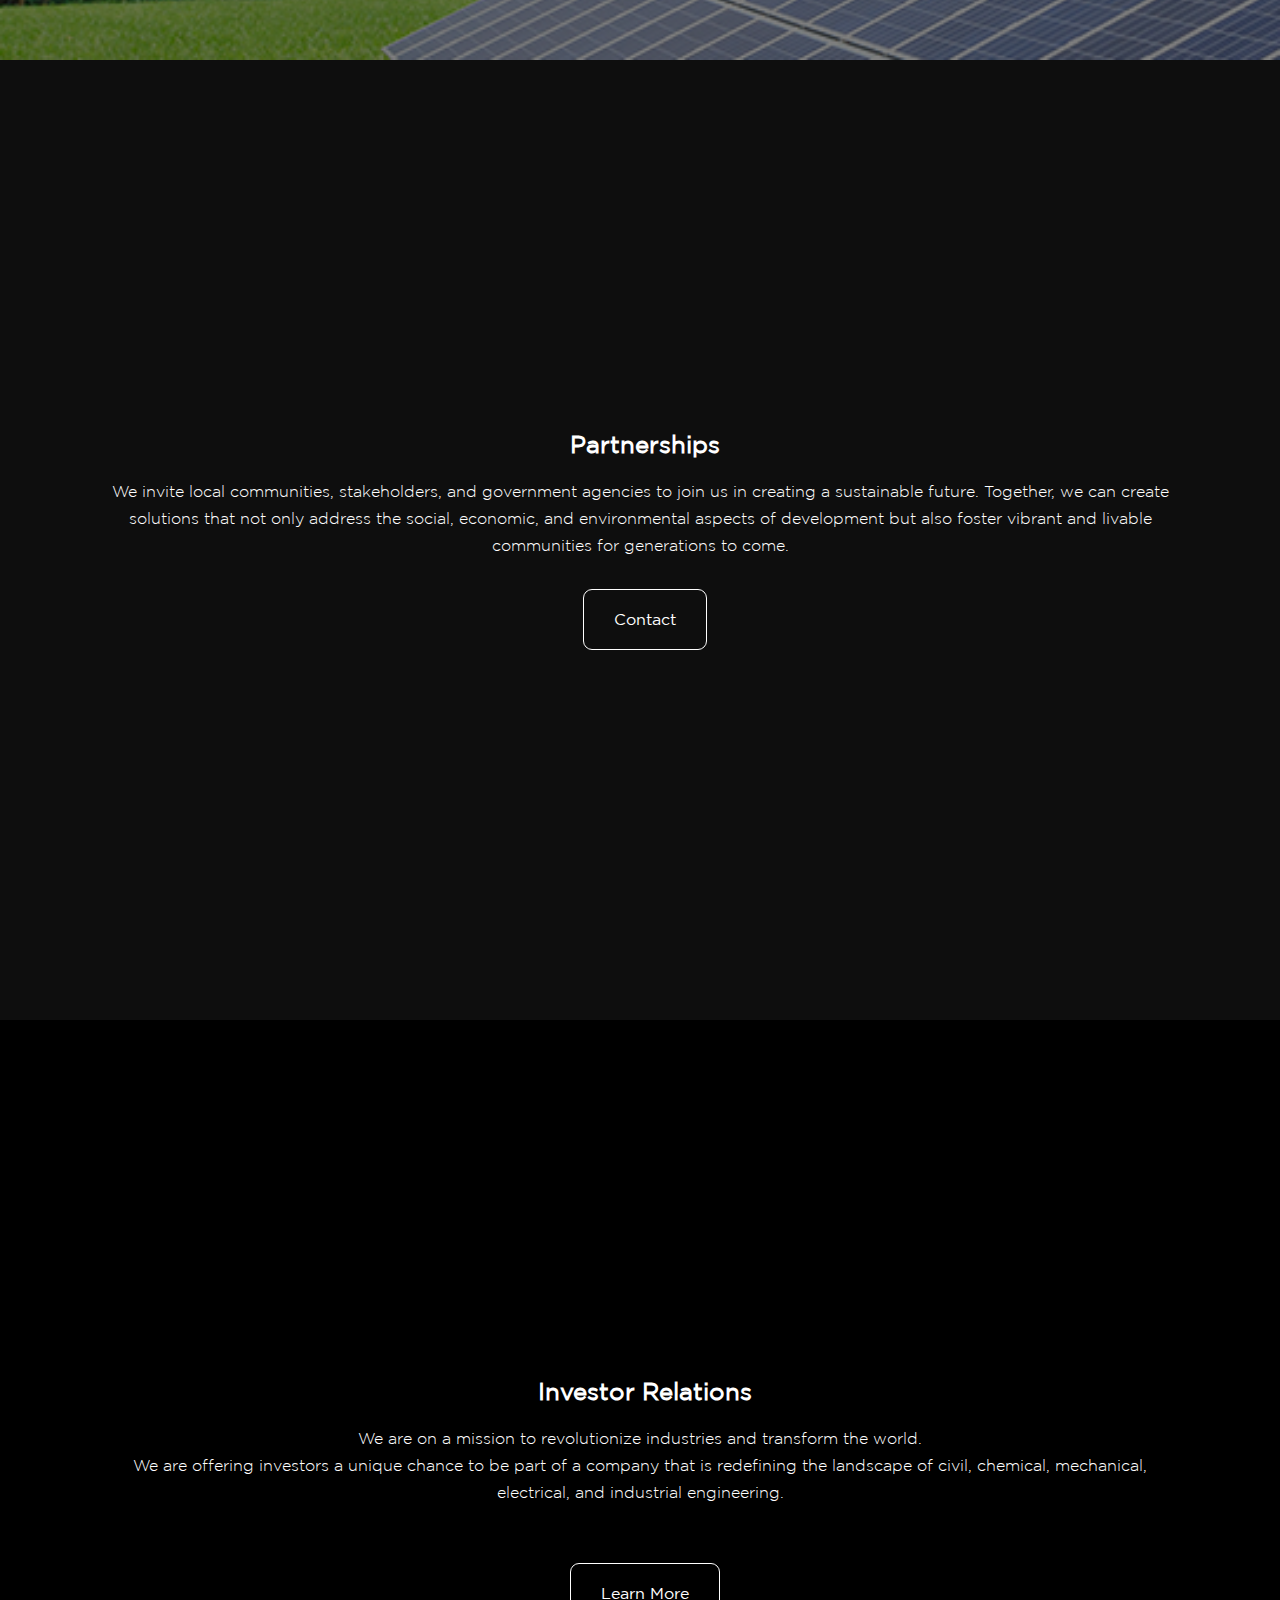
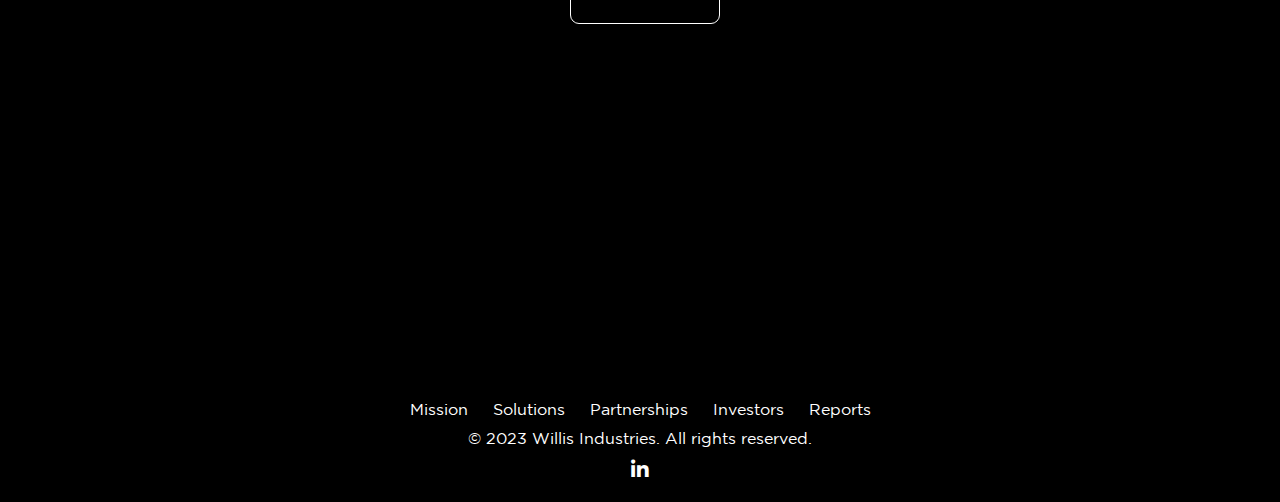
==== commit dfabb82e: "learn-more button removed" ====
--- a/chemical.html
+++ b/chemical.html
@@ -27,7 +27,7 @@
               <div class="box-content">
                 <h3 class="box-title">Advanced Materials Development</h3>
                 <p class="box-description">We are exploring new formulations, synthesis methods, and functionalization techniques to create materials with enhanced properties and performance. This includes lightweight and high-strength materials for aerospace applications, sustainable packaging materials, or innovative coatings with improved durability and functionality.</p>
-                <a href="industrial.html" class="box-learn-more">More Details</a>
+               
               </div>
             </div>
           </div>
@@ -37,8 +37,7 @@
               <div class="box-content">
                 <h3 class="box-title">Environmental Remediation</h3>
                 <p class="box-description">We are developing innovative processes for environmental remediation, such as water treatment technologies, air pollution control systems, or waste management solutions. Join us in contributing to the preservation and restoration of the environment. </p>
-                <a href="industrial.html" class="box-learn-more">More Details</a>
-              </div>
+               
             </div>
           </div>
           
@@ -47,7 +46,7 @@
               <div class="box-content">
                 <h3 class="box-title">Chemicals and Product Development</h3>
                 <p class="box-description">We excel in the development of specialty chemicals and innovative products through chemical engineering. By collaborating with industries in sectors like pharmaceuticals, consumer goods, and electronics, we create customized solutions that meet specific requirements. Our focus is on improving product performance, enhancing functionality, and ensuring environmental compliance.</p>
-                <a href="civil.html" class="box-learn-more">More Details</a>
+          
               </div>
             </div>
           </div>
@@ -56,7 +55,7 @@
               <div class="box-content">
                 <h3 class="box-title">Sustainable Chemical Processes</h3>
                 <p class="box-description">Our sustainable chemical processes minimize environmental impact and conserve resources. We employ green chemistry principles, innovative catalysts, and renewable feedstocks to design efficient and eco-friendly manufacturing processes. By reducing waste generation, energy consumption, and harmful emissions, our solutions contribute to a more sustainable future.</p>
-                <a href="mechanical.html" class="box-learn-more">More Details</a>
+                
               </div>
             </div>
           </div>
@@ -68,7 +67,7 @@
               <div class="box-content">
                 <h3 class="box-title">Alternative Energy Solutions</h3>
                 <p class="box-description">We are developing alternative energy solutions through chemical engineering. This involves research and development of advanced fuel cells, energy storage systems, or sustainable fuel production methods. Our solutions would contribute to the transition towards a low-carbon economy and reduce dependence on fossil fuels.</p>
-                <a href="industrial.html" class="box-learn-more">More Details</a>
+         
               </div>
             </div>
           </div>
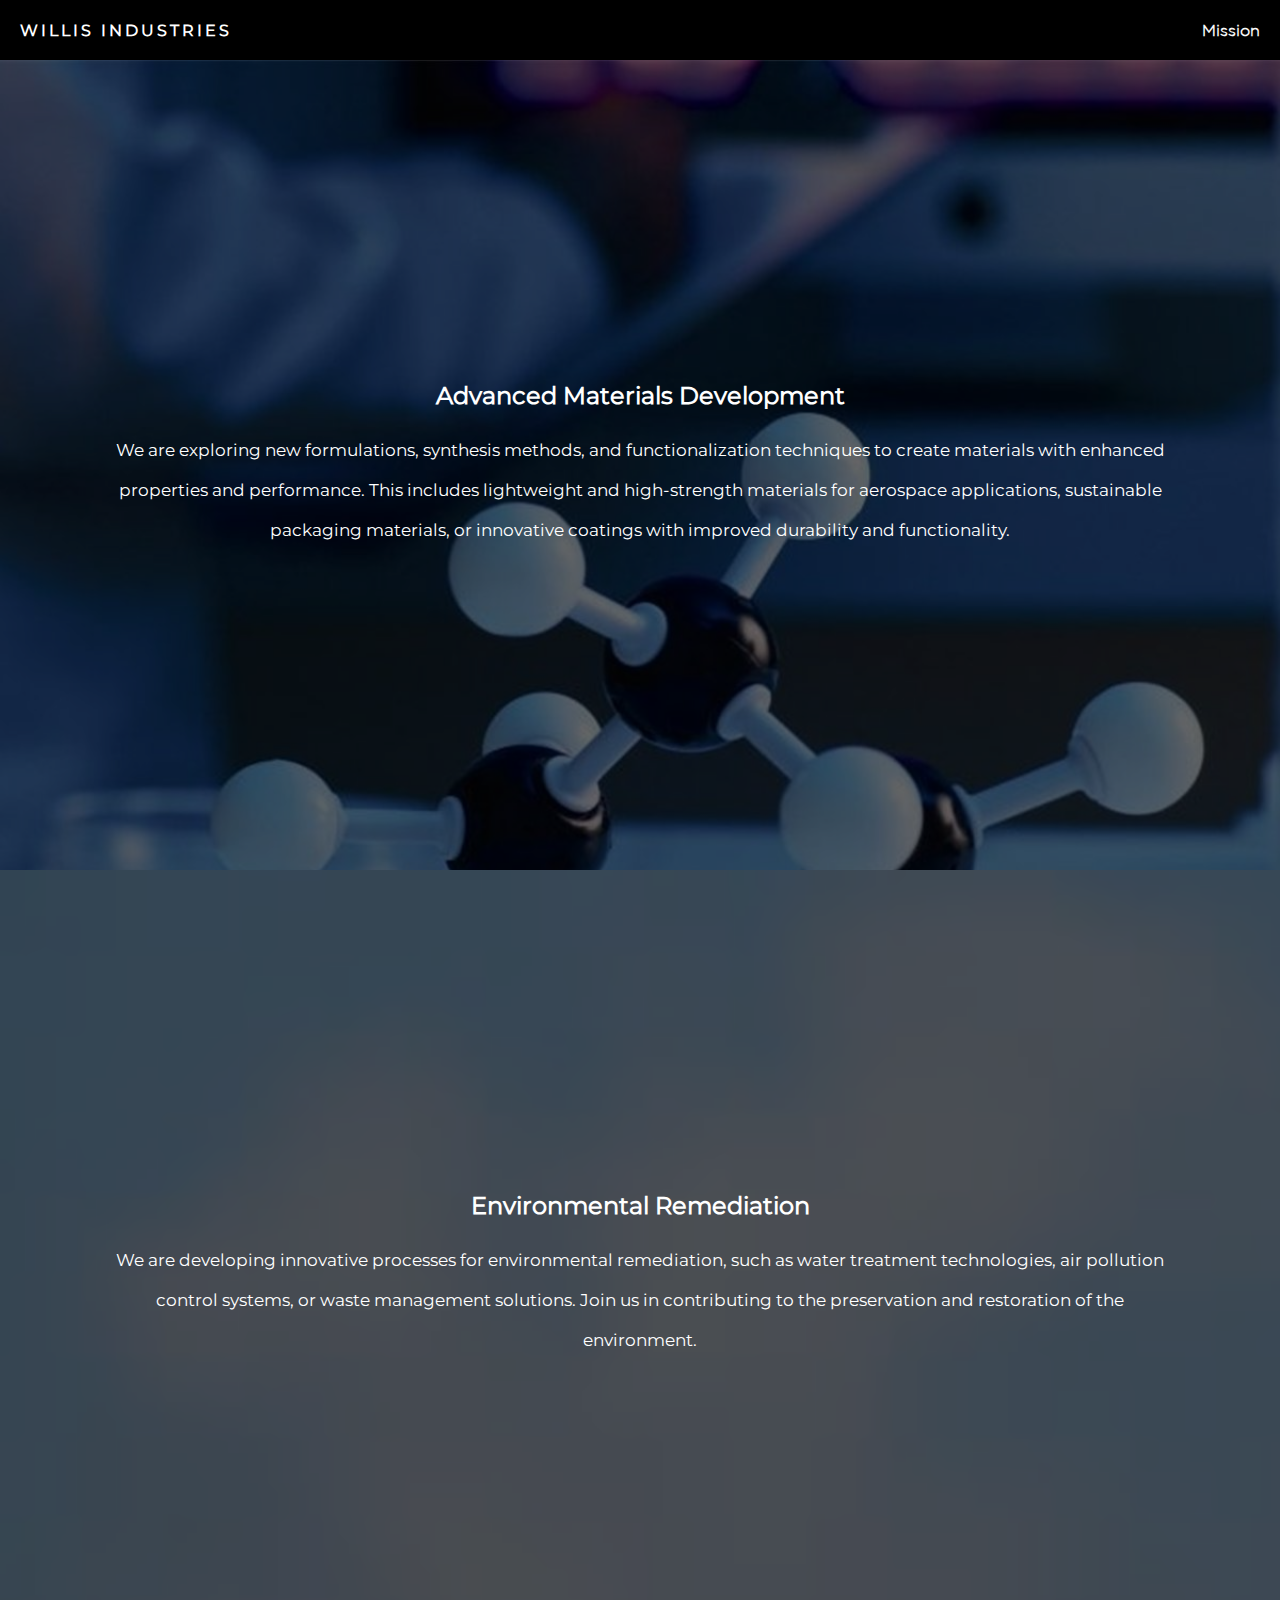
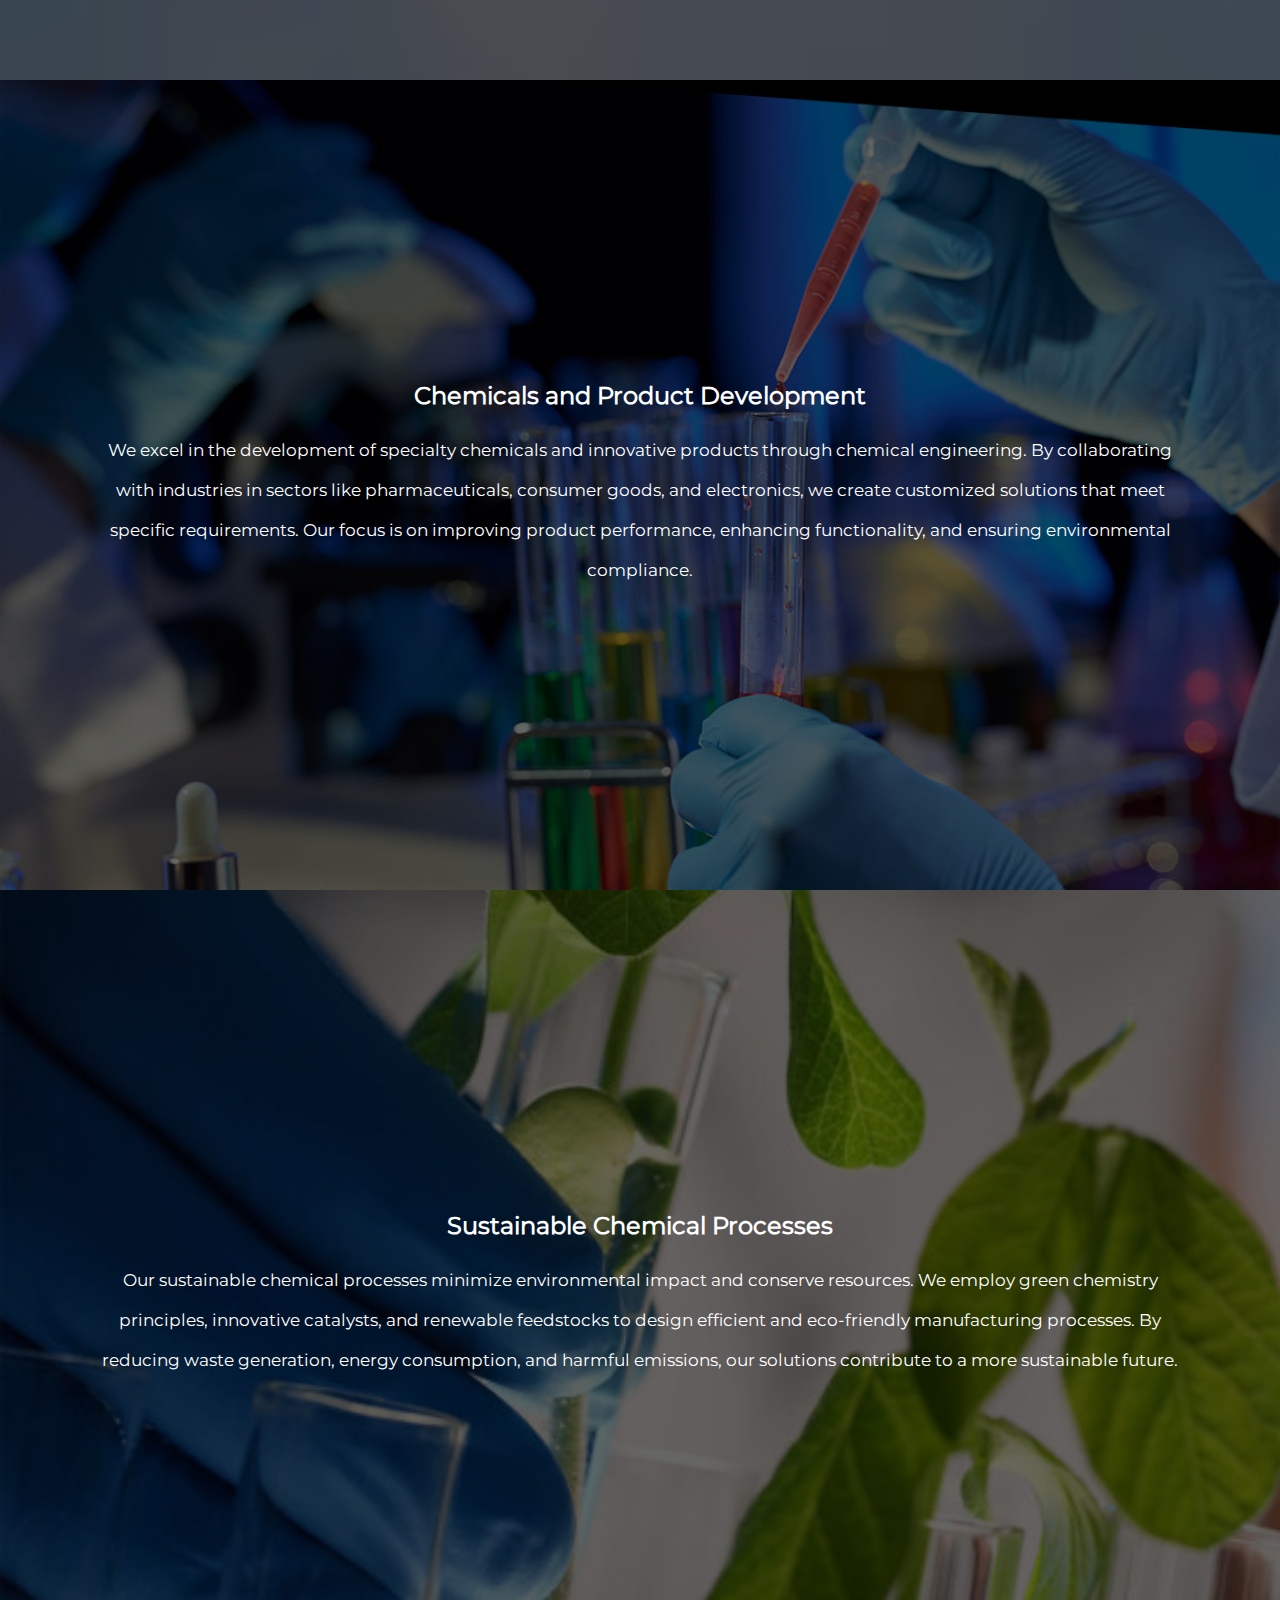
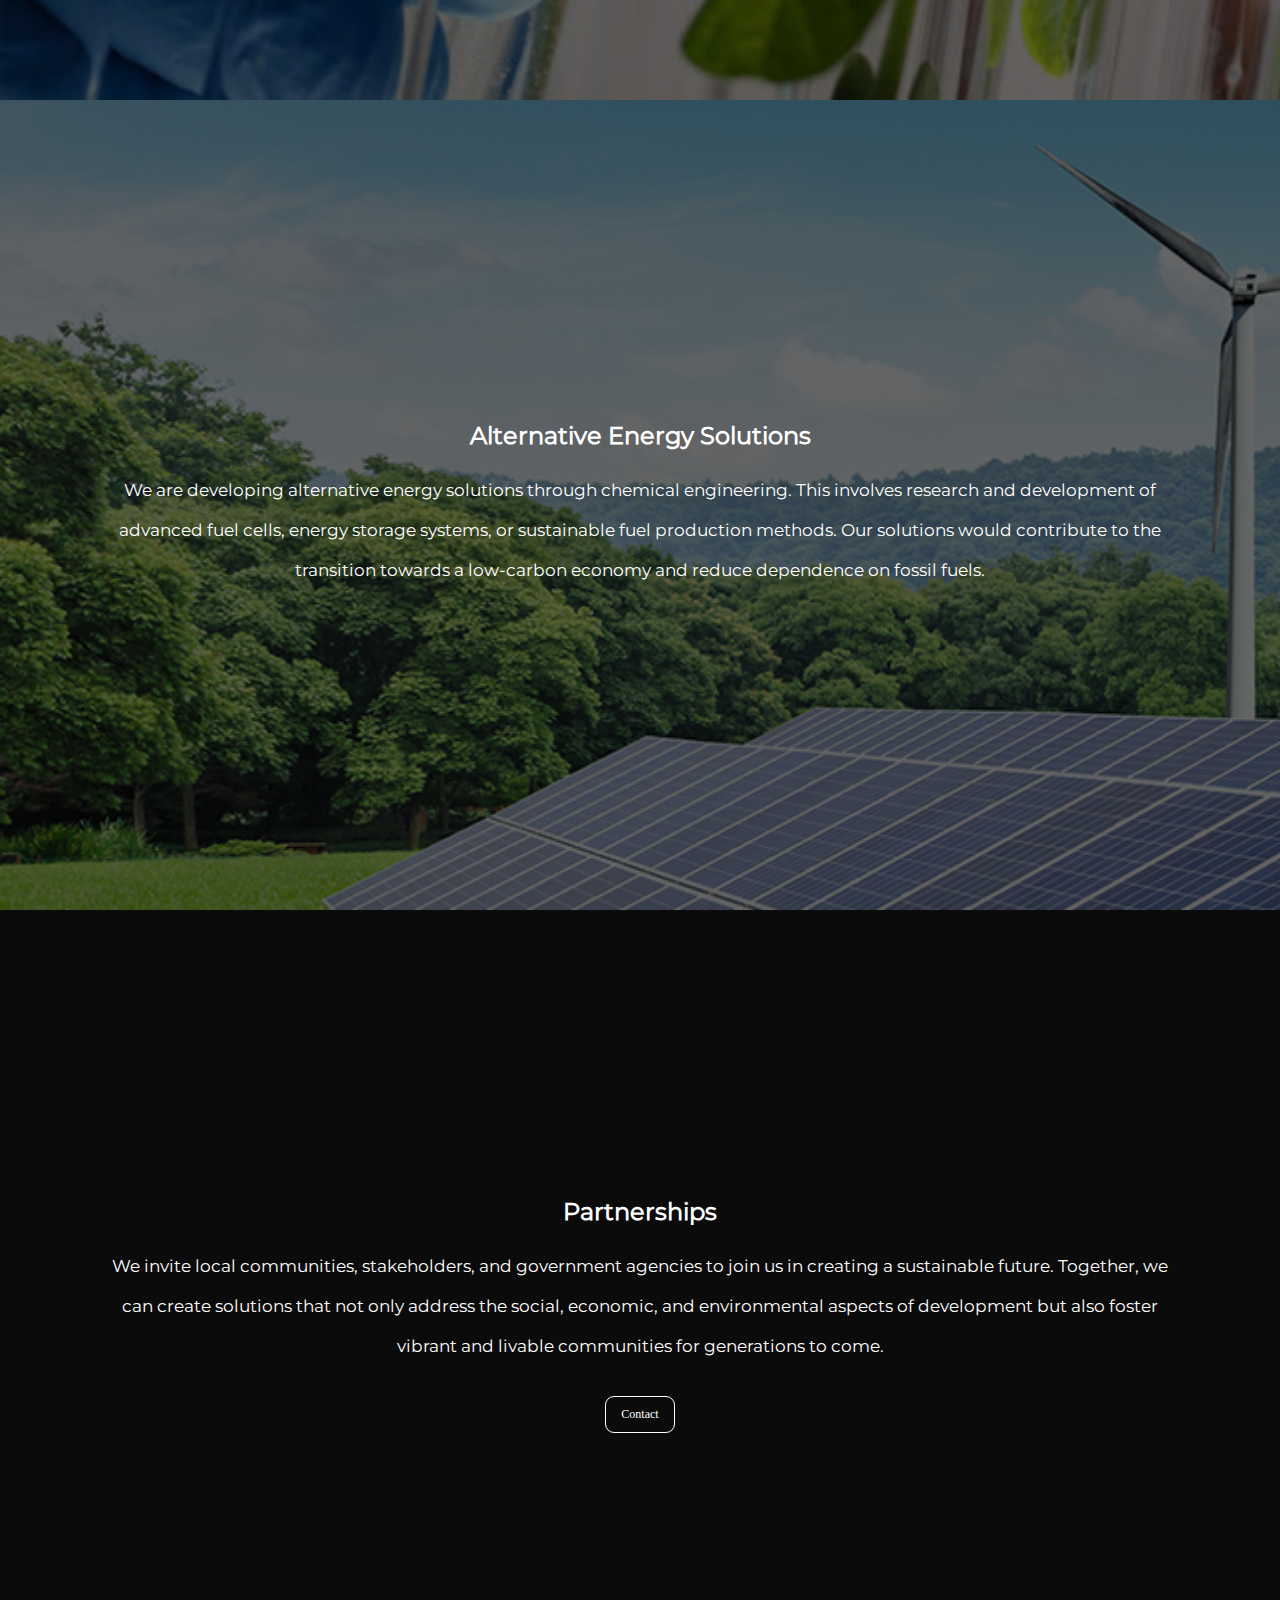
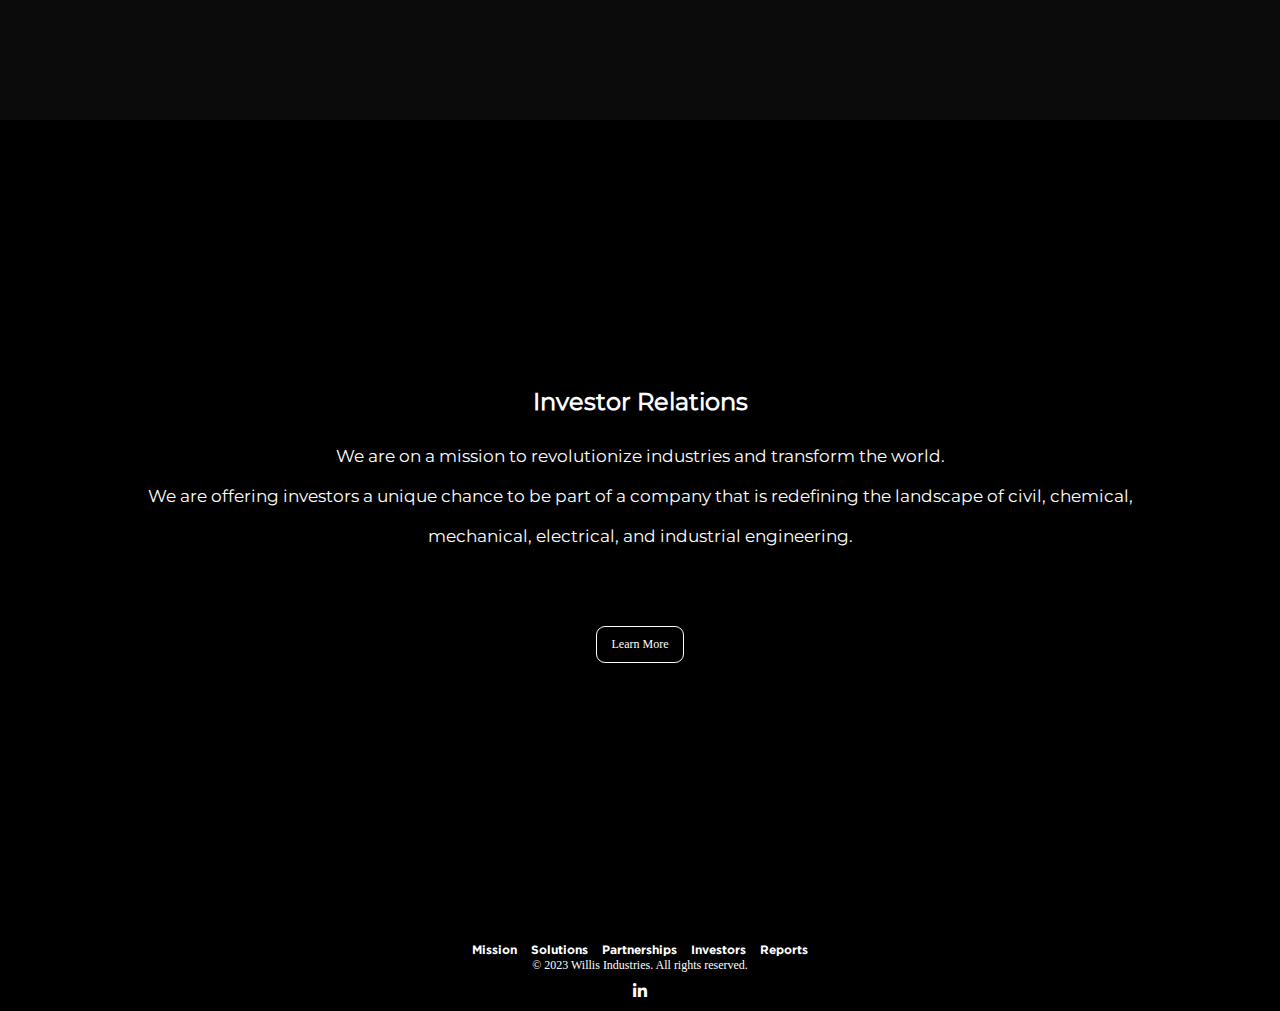
==== commit 9428e92e: "edits to chemical, electrical, and industrial" ====
--- a/chemical.html
+++ b/chemical.html
@@ -75,18 +75,18 @@
           
           <div class="box partnerships">
             <div class="box-overlay">
-              <div class="box-content2">
+              <div class="box-content">
                 <h3 class="box-title">Partnerships</h3>
-                <p class="box-description2">We invite local communities, stakeholders, and government agencies to join us in creating a sustainable future. Together, we can create solutions that not only address the social, economic, and environmental aspects of development but also foster vibrant and livable communities for generations to come.<!--Let us work hand in hand to co-create a future where thriving communities coexist with nature, where economic prosperity is balanced with environmental stewardship, and where social equity is at the heart of every decision.--> </p>
+                <p class="box-description">We invite local communities, stakeholders, and government agencies to join us in creating a sustainable future. Together, we can create solutions that not only address the social, economic, and environmental aspects of development but also foster vibrant and livable communities for generations to come.<!--Let us work hand in hand to co-create a future where thriving communities coexist with nature, where economic prosperity is balanced with environmental stewardship, and where social equity is at the heart of every decision.--> </p>
                 <a href="electrical.html" class="box-learn-more">Contact</a>
               </div>
             </div>
           </div>
           <div class="box investors">
             <div class="box-overlay">
-              <div class="box-content2">
+              <div class="box-content">
                 <h3 class="box-title">Investor Relations</h3>
-                <p class="box-description2">We are on a mission to revolutionize industries and transform the world.<br> We are offering investors a unique chance to be part of a company that is redefining the landscape of civil, chemical, mechanical, electrical, and industrial engineering.<br><br><!--Join us in shaping the future of engineering and together, we can build a legendary force that transcends borders and leaves a lasting impact on industries, communities, and the world.--></p>
+                <p class="box-description">We are on a mission to revolutionize industries and transform the world.<br> We are offering investors a unique chance to be part of a company that is redefining the landscape of civil, chemical, mechanical, electrical, and industrial engineering.<br><br><!--Join us in shaping the future of engineering and together, we can build a legendary force that transcends borders and leaves a lasting impact on industries, communities, and the world.--></p>
                 <a href="chemical.html" class="box-learn-more">Learn More</a>
               </div>
             </div>
--- a/chemical.css
+++ b/chemical.css
@@ -1,50 +1,50 @@
 /* Global styles */
 * {
-    margin: 0;
-    padding: 0;
-    box-sizing: border-box;
-  }
-  
-  @font-face {
-    font-family: 'Gotham';
-    src: url(font/GothamBook.ttf);
-  }
-  
-  @font-face {
-    font-family: 'Gotham2';
-    src: url(font/GothamLight.ttf);
-  
-  }
-
-  @font-face {
-    font-family: 'Gotham Bold';
-    src: url(font/Gotham-Bold.otf);
-  }
-  
-  @font-face {
-    font-family: 'Montserrat';
-    src: url(font/Montserrat-Regular.ttf);
-  }
-
-  @font-face {
-    font-family: 'Montserrat Bold';
-    src: url(font/Montserrat-Bold.ttf);
-  }
-  /* navbar.css */
-  
-  /* Reset default margin and padding */
-  body, nav, ul, li {
-    margin: 0;
-    padding: 0;
-    font-family: 'Gotham';
-  }
+  margin: 0;
+  padding: 0;
+  box-sizing: border-box;
+}
+
+@font-face {
+  font-family: 'Gotham';
+  src: url(font/GothamBook.ttf);
+}
+
+@font-face {
+  font-family: 'Gotham2';
+  src: url(font/GothamLight.ttf);
+
+}
+
+@font-face {
+  font-family: 'Gotham Bold';
+  src: url(font/Gotham-Bold.otf);
+}
+
+@font-face {
+  font-family: 'Montserrat';
+  src: url(font/Montserrat-Regular.ttf);
+}
+
+@font-face {
+  font-family: 'Montserrat Bold';
+  src: url(font/Montserrat-Bold.ttf);
+}
+/* navbar.css */
+
+/* Reset default margin and padding */
+
+
+
+/* Add a media query for screens with a maximum width of 700px (iPhone 13 width) */
+@media (max-width: 700px) {
 
   body {
-    background-color: black;
-  }
-
-  
-  /* Style the navbar */
+    background-color: #000;
+  }
+
+  /*Nav Section */
+
   .navbar {
     background-color: black;
     height: 60px;
@@ -57,22 +57,21 @@
     left: 0;
     width: 100%;
     z-index: 3;
-
-  }
-
- /* Add this CSS rule for the hover effect on navbar links */
-.navbar-link {
+  
+  }
+
+  .navbar-link {
     position: relative;
     text-decoration: none;
     color: #F8F8F8;
     font-size: 16px;
     font-weight: bold;
   }
-
+  
   .navbar-link:hover {
     color: black;
   }
-  
+
   .navbar-link::before {
     content: "";
     position: absolute;
@@ -87,555 +86,505 @@
     z-index: -1;
     pointer-events: none;
   }
-  
+
   /* Add this CSS rule for the font color transition on hover */
-  .navbar-link:hover::before {
-    opacity: 1;
-    transform: translate(-12.5%, -36%) scale(1.05);
-  }
-  
-  /* Modify the CSS rule for the scroll effect */
-  .navbar-scrolled {
-    background-color: rgb(255, 255, 255);
-    border-bottom: .5px solid rgb(241, 241, 241);
-  }
-
-  .navbar-scrolled .navbar-link::before {
-    background-color: black;
-  }
-  
-  /* Add this CSS rule for the font color transition on hover when scrolled */
-  .navbar-scrolled .navbar-link:hover {
-    color: black;
-  }
-  
-
-
- 
-  
-  /* Style the navbar logo */
-  .navbar-logo {
-    width: auto;
-  }
-
-  .navbar-logo a {
-    text-decoration: none;
-    color: white;
-    font-family: 'Montserrat';
-    letter-spacing: 3px;
-  }
-  
-  /* Style the navbar menu */
-  .navbar-menu {
-    list-style-type: none;
-  }
-  
-  /* Style the navbar items */
-  .navbar-item {
-    display: inline-block;
-    margin-left: 20px;
-    font-family: 'Gotham2'
-  }
-
-  .navbar-toggle {
-    display: none;
-  }
-
-  .navbar-toggle-label {
-    display: none;
-  }
-
-  /*test*/
-  #boxes {
-    padding: 0px 0;
-    background-color: #000;
-}
-
-
-
-
-
-.chem {
-    background-image: url(images/chem.jpg);
-    background-size: cover;
-}
-
-.sustain {
-    background-image: url(images/sustain.jpg);
-    background-size: cover;
-}
-
-.remed {
-  background-image: url(images/remed.jpg);
-  background-size: cover;
-}
-.alt {
-    background-image: url(images/alt.jpg);
-    background-size: cover;
-}
-
-.growth {
-    background-image: url(images/walk1.jpg);
-    background-size: cover;
-}
-
-.green {
-    background-image: url(images/park.webp);
-    background-size: cover;
-}
-
-.materials {
-    background-image: url(images/materials.jpg);
-    background-size: cover;
-}
-
-.urban {
-    background-image: url(images/sustainable-construction.jpg);
-    background-size: cover;
-}
-
-.climate {
-    background-image: url(images/climate.webp);
-    background-size: cover;
-}
-
-.tech {
-    background-image: url(images/server.jpg);
-    background-size: cover;
-}
-
-.partnerships {
-    background-color: #1d1d1d;
-    background-size: cover;
-}
-
-
-
-.investors {
-    background-color: #000; 
-    background-size: cover;
-}
-
-
-
-
-
-.box {
+.navbar-link:hover::before {
+  opacity: 1;
+  transform: translate(-12.5%, -36%) scale(1.05);
+}
+
+/* Modify the CSS rule for the scroll effect */
+.navbar-scrolled {
+  background-color: rgb(255, 255, 255);
+  border-bottom: .5px solid rgb(241, 241, 241);
+}
+
+.navbar-scrolled .navbar-link::before {
+  background-color: black;
+}
+
+/* Add this CSS rule for the font color transition on hover when scrolled */
+.navbar-scrolled .navbar-link:hover {
+  color: black;
+}
+
+/* Style the navbar logo */
+.navbar-logo {
+  width: auto;
+}
+
+.navbar-logo a {
+  text-decoration: none;
+  color: white;
+  font-family: 'Montserrat';
+  letter-spacing: 3px;
+}
+
+/* Style the navbar items */
+.navbar-item {
+  display: inline-block;
+  margin-left: 20px;
+  font-family: 'Gotham2';
+  
+}
+
+/* Hero Section */
+.hero {
+  padding: 200px 0px;
+  background-color: black;
+  color: #fff;
+  text-align: center;
+}
+
+.hero h1 {
+  font-size: 28px;
+  letter-spacing: 5px;
+  font-family: 'Montserrat';
+}
+
+.hero p {
+  font-size: 16px;
+  margin-bottom: 30px;
+  margin-top: 40px;
+  font-family: 'Montserrat';
+}
+
+.cta-button {
+  display: inline-block;
+  background-color: #000;
+  border: 1px solid #fff;
+  color: #fff;
+  font-family: 'Montserrat';
+  text-decoration: none;
+  border-radius: 4px;
+  font-weight: bold;
+  margin-top: 20px;
+  padding: 15px 20px;
+  font-size: 14px;
+}
+
+.cta-button:hover {
+  background-color: #fff;
+  color: #000;
+}
+
+
+.box-content {
+  position: absolute;
   width: 100%;
-  margin: 0px 0;
-  position: relative;
-}
-
-
+  height: 100%;
+  flex-direction: column; /* Add this line */
+  display: flex;
+  align-items: center;
+  justify-content: center; /* Updated alignment */
+  background-color: rgba(0, 0, 0, 0.6);
+  gap: 20px;
+  
+}
 
 .box-overlay {
   position: relative;
   width: 100%;
-  height: 100vh;
-  padding-bottom: 75%;
-}
-
-.box-overlay img {
-  width: 100%;
-  height: 100vh;
-  
-}
-
-.box-content {
-  position: absolute;
-  top: 0;
-  left: 0;
-  width: 100%;
   height: 100%;
-  display: flex;
-  flex-direction: column; /* Add this line */
-  align-items: flex-start; /* Updated alignment */
-  justify-content: center; /* Updated alignment */
-  gap: 20px;
-  background-color: rgba(0, 0, 0, 0.5);
-  opacity: 1;
-  transition: opacity 0.3s ease;
-}
-
-/* for investors and partners section*/
-
-.box-content2 {
-    position: absolute;
-    top: 0;
-    left: 0;
-    width: 100%;
-    height: 100%;
-    display: flex;
-    flex-direction: column; /* Add this line */
-    align-items: center; /* Updated alignment */
-    justify-content: center; /* Updated alignment */
-    gap: 20px;
-    background-color: rgba(0, 0, 0, 0.5);
-    opacity: 1;
-    transition: opacity 0.3s ease;
-  }
-
-  .box-description2 {
-    color: #fff;
-    font-family: 'Gotham2';
-    text-align: center;
-    padding-left: 100px;
-    padding-right: 100px;
-    line-height: 27px;
-  }
-
-
-  /**/
-
-
+  padding-bottom: 100vh;
+  }
 
 .box-title {
   color: #fff;
-  font-size: 24px;
-  text-align: left; /* Updated alignment */
-  margin-left: 10px; /* Add this line for spacing */
+  text-align: center;
+  font-size: 18px;
+  margin-left: 0;
+  font-family: 'Montserrat';
 }
 
 .box-description {
   color: #fff;
-  font-family: 'Gotham2';
-  padding-right: 400px;
-  line-height: 27px;
+  font-size: 14px;
+  padding-right: 2px;
+  padding-left: 2px;
+  line-height: 30px;
+  text-align: center;
+  font-family: 'Montserrat';
 }
 
 .box-learn-more {
   display: inline-block;
-  padding: 5px 10px;
   background-color: transparent;
   border: 1px solid #fff;
-  color: #fff;
-  text-decoration: none;
   border-radius: 9px;
-  padding: 20px 30px;
-  
-  font-family: 'Gotham';
-  margin-left: 10px; /* Add this line for spacing */
-  margin-top: 10px; /* Add this line for spacing */
+  color: #fff;
+  text-decoration: none;
+  padding: 10px 15px;
+  font-size: 12px;
+  margin-left: 0;
+  margin-top: 10px;
+
 }
 
 .box-learn-more:hover {
   background-color: #fff;
   transition: 0.5s;
   color: #000;
-}
-
-
-.box:hover img {
-  transform: scale(1.1);
-}
-
-.darken {
-  filter: brightness(10%)
-}
-
-  /*test*/
+  }
+
+  .chem {
+    background-image: url(images/chem.jpg);
+    background-size: cover;
+    background-position: center;
+  }
+  
+  .sustain {
+    background-image: url(images/sustain.jpg);
+    background-size: cover;
+    background-position: center;
+  }
+  
+  .remed {
+  background-image: url(images/remed.jpg);
+  background-size: cover;
+  background-position: center;
+  }
+  .alt {
+    background-image: url(images/alt.jpg);
+    background-size: cover;
+    background-position: center;
+  }
+  
+  
+  .materials {
+    background-image: url(images/materials.jpg);
+    background-size: cover;
+    background-position: center;
+  }
+  
 
  
-
-    
-  
-  /* Footer Section Styling */
-  
-  .footer {
-    background-color: #000000;
-    color: #FFFFFF;
-    padding: 20px 0;
-    text-align: center;
-  }
-  
-  .footer-links ul {
-    list-style-type: none;
-    padding: 0;
-    margin: 0;
-    margin-bottom: 10px;
-  }
-  
-  .footer-links li {
-    display: inline-block;
-    margin: 0 10px;
-  }
-  
-  .footer-links a {
-    color: #FFFFFF;
+  
+  .partnerships {
+    background-color: #1d1d1d;
+    background-size: cover;
+  }
+  
+  
+  
+  .investors {
+    background-color: #000; 
+    background-size: cover;
+  }
+
+/* Footer Section */
+.footer {
+  padding: 10px 0;
+  background-color: #000000;
+  color: #FFFFFF;
+  text-align: center;
+}
+
+.footer-links li {
+  margin: 0 5px;
+  display: inline-block;
+}
+
+.footer-info p {
+  font-size: 12px;
+  margin-bottom: 10px;
+}
+
+.footer-social a {
+  font-size: 16px;
+  color: #FFFFFF;
+  text-decoration: none;
+}
+
+.footer-links a {
+  font-size: 12px;
+  color: #fff;
+  font-family: 'Gotham Bold';
+  text-decoration: none;
+}
+
+
+}
+
+@media (min-width: 700px) {
+
+  body {
+    background-color: #000;
+  }
+
+  /*Nav Section */
+
+  .navbar {
+    background-color: black;
+    height: 60px;
+    display: flex;
+    align-items: center;
+    justify-content: space-between;
+    padding: 0 20px;
+    position: sticky;
+    top: 0px;
+    left: 0;
+    width: 100%;
+    z-index: 3;
+  
+  }
+
+  .navbar-link {
+    position: relative;
     text-decoration: none;
-  }
-  
-  .footer-info p {
-    margin-bottom: 10px;
-  }
-  
-  .footer-social {
-    list-style-type: none;
-    padding: 0;
-    margin: 0;
-  }
-  
-  .footer-social li {
-    display: inline-block;
-    margin: 0 5px;
-  }
-  
-  .footer-social a {
-    color: #FFFFFF;
-    text-decoration: none;
-    font-size: 20px;
-  }
-  
-  /**/
-
-       /* Add a media query for screens with a maximum width of 375px (iPhone 13 width) */
-       @media (max-width: 700px) {
-
-        /* Style the navbar */
-        .navbar {
-          background-color: black;
-          height: 60px;
-          display: flex;
-          align-items: center;
-          justify-content: space-between;
-          padding: 0 20px;
-          position: sticky;
-          top: 0px;
-          left: 0;
-          width: 100%;
-          z-index: 3;
-      
-        }
-      
-       /* Add this CSS rule for the hover effect on navbar links */
-      .navbar-link {
-          position: relative;
-          text-decoration: none;
-          color: #F8F8F8;
-          font-size: 16px;
-          font-weight: bold;
-          transition: color 0.3s ease;
-        }
-      
-        .navbar-link:hover {
-          color: black;
-        }
-        
-        .navbar-link::before {
-          content: "";
-          position: absolute;
-          top: 0;
-          left: 0;
-          background-color: white;
-          opacity: 0;
-          transform: translate(-12.5%, -36%);
-          width: calc(100% + 20px);
-          height: calc(100% + 40px);
-          transition: opacity 0.3s ease;
-          z-index: -1;
-          pointer-events: none;
-        }
-        
-        /* Add this CSS rule for the font color transition on hover */
-        .navbar-link:hover::before {
-          opacity: 1;
-          transform: translate(-12.5%, -36%) scale(1.05);
-        }
-        
-        /* Modify the CSS rule for the scroll effect */
-        .navbar-scrolled {
-          background-color: rgb(255, 255, 255);
-          border-bottom: .5px solid rgb(241, 241, 241);
-        }
-      
-        .navbar-scrolled .navbar-link::before {
-          background-color: black;
-        }
-        
-        /* Add this CSS rule for the font color transition on hover when scrolled */
-        .navbar-scrolled .navbar-link:hover {
-          color: black;
-        }
-        
-      
-      
-       
-        
-        /* Style the navbar logo */
-        .navbar-logo {
-          width: auto;
-        }
-      
-        .navbar-logo a {
-          text-decoration: none;
-          color: white;
-          font-family: 'Montserrat';
-          letter-spacing: 3px;
-        }
-        
-        /* Style the navbar menu */
-        .navbar-menu {
-          list-style-type: none;
-        }
-        
-        /* Style the navbar items */
-        .navbar-item {
-          display: inline-block;
-          margin-left: 20px;
-          font-family: 'Gotham2'
-        }
-        
-
-      
-      /* Rest of your existing navbar styles */
-      
-      
-      
-      
-      
-      
-      
-      
-      /* Boxes Section */
-      #boxes {
-        padding: 0px 0;
-      }
-      
-     
-      .box-content {
-        padding: 0px;
-        align-items: center;
-      }
-      
-      
-      
-      .box-title {
-        font-size: 18px;
-        margin-left: 0;
-      }
-      
-      .box-content2 {
-        padding: 0px;
-        align-items: center;
-      }
-      
-      .box-description {
-        font-size: 17px;
-        padding-right: 20px;
-        line-height: 40px;
-        text-align: center;
-      }
-      
-      .box-description2 {
-        font-size: 17px;
-        line-height: 40px;
-        text-align: center;
-        padding: 0;
-      }
-      
-      .box-learn-more {
-        padding: 10px 15px;
-        font-size: 12px;
-        margin-left: 0;
-        margin-top: 10px;
-        
-      }
-      
-      .chem {
-        background-image: url(images/chem.jpg);
-        background-size: cover;
-        background-position: center;
-    }
-    
-    .sustain {
-        background-image: url(images/sustain.jpg);
-        background-size: cover;
-        background-position: center;
-    }
-    
-    .remed {
-      background-image: url(images/remed.jpg);
-      background-size: cover;
-      background-position: center;
-    }
-    .alt {
-        background-image: url(images/alt.jpg);
-        background-size: cover;
-        background-position-x: 700px; 
-    }
-    
-    .growth {
-        background-image: url(images/walk1.jpg);
-        background-size: cover;
-        background-position: center;
-    }
-    
-    .green {
-        background-image: url(images/park.webp);
-        background-size: cover;
-        background-position: center;
-    }
-    
-    .materials {
-        background-image: url(images/materials.jpg);
-        background-size: cover;
-        background-position: center;
-    }
-    
-    .urban {
-        background-image: url(images/sustainable-construction.jpg);
-        background-size: cover;
-        background-position: center;
-    }
-    
-    .climate {
-        background-image: url(images/climate.webp);
-        background-size: cover;
-        background-position: center;
-    }
-    
-    .tech {
-        background-image: url(images/server.jpg);
-        background-size: cover;
-        background-position: center;
-    }
-    
-      
-      
-      
-      /* Footer Section */
-      .footer {
-        padding: 10px 0;
-      }
-      
-      .footer-links li {
-        margin: 0 5px;
-      }
-      
-      .footer-info p {
-        font-size: 12px;
-      }
-      
-      .footer-social a {
-        font-size: 16px;
-      }
-      
-      .footer-links a {
-        font-size: 12px;
-        color: #fff;
-        font-family: 'Gotham Bold';
-      }
-      
-      /* About Section */
-      #about {
-        padding: 50px 0;
-      }
-      
-      .letter {
-        padding: 20px;
-      }
-      
-      .letter-content p {
-        margin-bottom: 10px;
-      }
-      }+    color: #F8F8F8;
+    font-size: 16px;
+    font-weight: bold;
+  }
+  
+  .navbar-link:hover {
+    color: black;
+  }
+
+  .navbar-link::before {
+    content: "";
+    position: absolute;
+    top: 0;
+    left: 0;
+    background-color: white;
+    opacity: 0;
+    transform: translate(-12.5%, -36%);
+    width: calc(100% + 20px);
+    height: calc(100% + 40px);
+    transition: opacity 0.3s ease;
+    z-index: -1;
+    pointer-events: none;
+  }
+
+  /* Add this CSS rule for the font color transition on hover */
+.navbar-link:hover::before {
+  opacity: 1;
+  transform: translate(-12.5%, -36%) scale(1.05);
+}
+
+/* Modify the CSS rule for the scroll effect */
+.navbar-scrolled {
+  background-color: rgb(255, 255, 255);
+  border-bottom: .5px solid rgb(241, 241, 241);
+}
+
+.navbar-scrolled .navbar-link::before {
+  background-color: black;
+}
+
+/* Add this CSS rule for the font color transition on hover when scrolled */
+.navbar-scrolled .navbar-link:hover {
+  color: black;
+}
+
+/* Style the navbar logo */
+.navbar-logo {
+  width: auto;
+}
+
+.navbar-logo a {
+  text-decoration: none;
+  color: white;
+  font-family: 'Montserrat';
+  letter-spacing: 3px;
+}
+
+/* Style the navbar items */
+.navbar-item {
+  display: inline-block;
+  margin-left: 20px;
+  font-family: 'Gotham2';
+  
+}
+
+/* Hero Section */
+.hero {
+  padding: 200px 0px;
+  background-color: black;
+  color: #fff;
+  text-align: center;
+}
+
+.hero h1 {
+  font-size: 40px;
+  letter-spacing: 10px;
+  font-family: 'Montserrat';
+}
+
+.hero p {
+  font-size: 18px;
+  margin-bottom: 40px;
+  margin-top: 50px;
+  font-family: 'Montserrat';
+}
+
+.cta-button {
+  display: inline-block;
+  background-color: #000;
+  border: 1px solid #fff;
+  color: #fff;
+  font-family: 'Montserrat';
+  text-decoration: none;
+  border-radius: 4px;
+  font-weight: bold;
+  margin-top: 20px;
+  padding: 12px 24px;
+  font-size: 14px;
+}
+
+.cta-button:hover {
+  background-color: #fff;
+  color: #000;
+}
+
+
+.box-content {
+  position: absolute;
+  width: 100%;
+  height: 100%;
+  flex-direction: column; /* Add this line */
+  display: flex;
+  align-items: center;
+  justify-content: center; /* Updated alignment */
+  background-color: rgba(0, 0, 0, 0.6) ;
+  gap: 20px;
+}
+
+.box-overlay {
+  position: relative;
+  width: 100%;
+  height: 100%;
+  padding-bottom: 90vh;
+  }
+
+.box-title {
+  color: #fff;
+  text-align: center;
+  font-size: 24px;
+  margin-left: 0;
+  font-family: 'Montserrat';
+}
+
+.box-description {
+  color: #fff;
+  font-size: 17px;
+  padding-right: 100px;
+  padding-left: 100px;
+  line-height: 40px;
+  text-align: center;
+  font-family: 'Montserrat';
+}
+
+.box-learn-more {
+  display: inline-block;
+  background-color: transparent;
+  border: 1px solid #fff;
+  border-radius: 9px;
+  color: #fff;
+  text-decoration: none;
+  padding: 10px 15px;
+  font-size: 12px;
+  margin-left: 0;
+  margin-top: 10px;
+
+}
+
+.box-learn-more:hover {
+  background-color: #fff;
+  transition: 0.5s;
+  color: #000;
+}
+
+.chem {
+  background-image: url(images/chem.jpg);
+  background-size: cover;
+}
+
+.sustain {
+  background-image: url(images/sustain.jpg);
+  background-size: cover;
+}
+
+.remed {
+background-image: url(images/remed.jpg);
+background-size: cover;
+}
+.alt {
+  background-image: url(images/alt.jpg);
+  background-size: cover;
+}
+
+.growth {
+  background-image: url(images/walk1.jpg);
+  background-size: cover;
+}
+
+.green {
+  background-image: url(images/park.webp);
+  background-size: cover;
+}
+
+.materials {
+  background-image: url(images/materials.jpg);
+  background-size: cover;
+}
+
+.urban {
+  background-image: url(images/sustainable-construction.jpg);
+  background-size: cover;
+}
+
+.climate {
+  background-image: url(images/climate.webp);
+  background-size: cover;
+}
+
+.tech {
+  background-image: url(images/server.jpg);
+  background-size: cover;
+}
+
+.partnerships {
+  background-color: #1d1d1d;
+  background-size: cover;
+}
+
+
+
+.investors {
+  background-color: #000; 
+  background-size: cover;
+}
+/* Footer Section */
+.footer {
+  padding: 10px 0;
+  background-color: #000000;
+  color: #FFFFFF;
+  text-align: center;
+}
+
+.footer-links li {
+  margin: 0 5px;
+  display: inline-block;
+}
+
+.footer-info p {
+  font-size: 12px;
+  margin-bottom: 10px;
+}
+
+.footer-social a {
+  font-size: 16px;
+  color: #FFFFFF;
+  text-decoration: none;
+}
+
+.footer-links a {
+  font-size: 12px;
+  color: #fff;
+  font-family: 'Gotham Bold';
+  text-decoration: none;
+}
+
+
+}